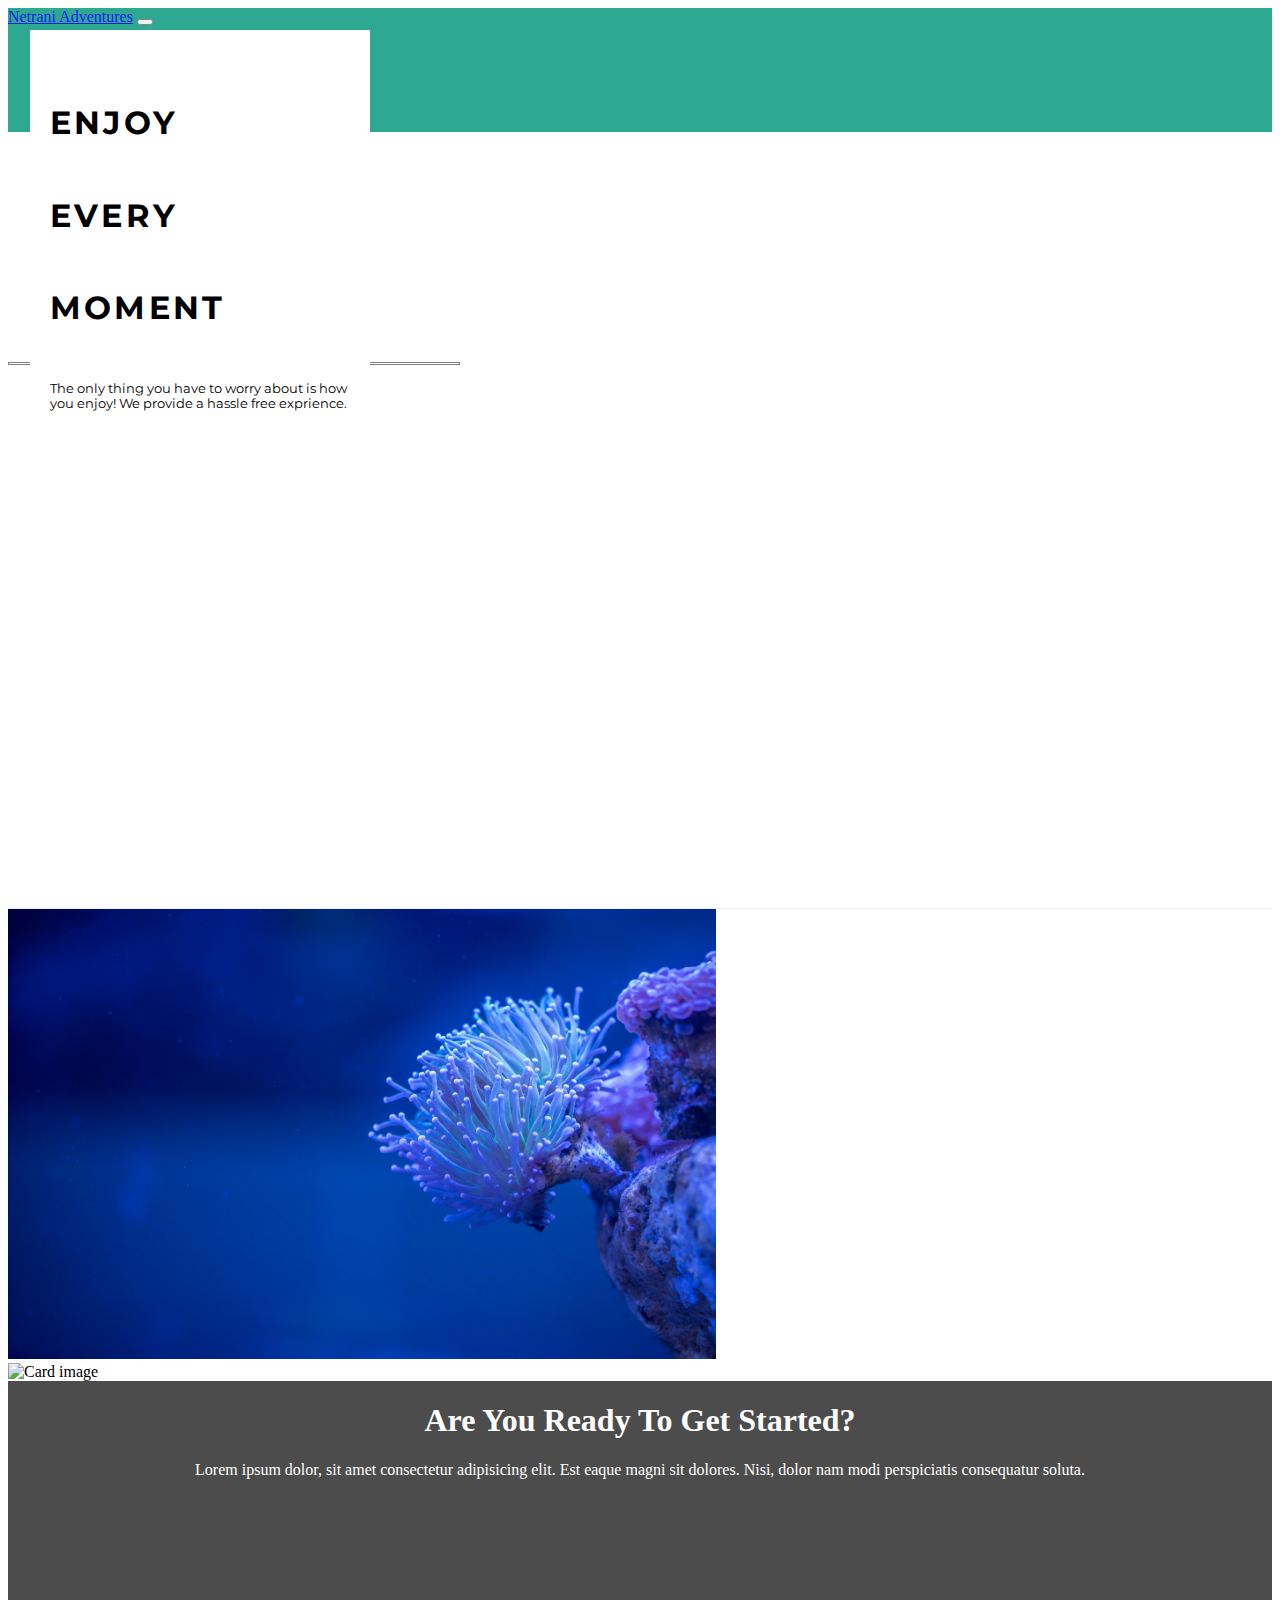
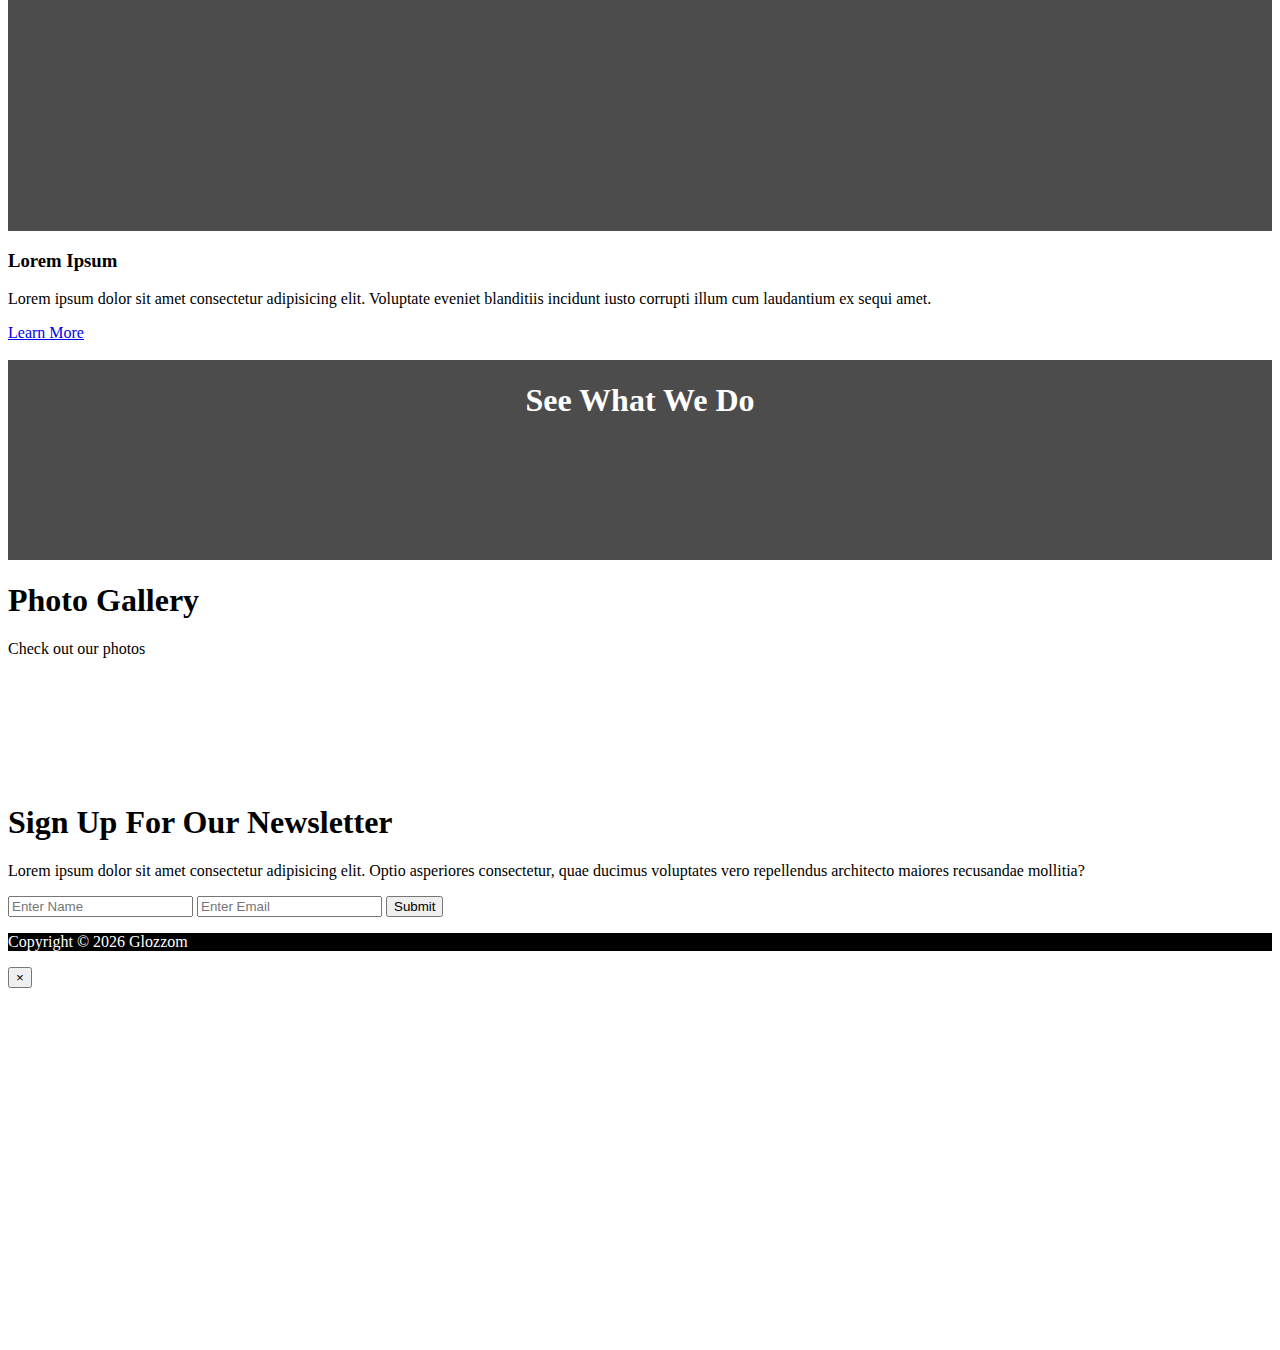
==== index.html @ 674e59cc "landing page image card added" ====
<!DOCTYPE html>
<html lang="en">

<head>
  <meta charset="UTF-8">
  <meta name="viewport" content="width=device-width, initial-scale=1.0">
  <meta http-equiv="X-UA-Compatible" content="ie=edge">
  <link href="https://fonts.googleapis.com/css?family=Montserrat|Raleway|Roboto:400,700" rel="stylesheet">
  <link rel="stylesheet" href="https://use.fontawesome.com/releases/v5.0.13/css/all.css" integrity="sha384-DNOHZ68U8hZfKXOrtjWvjxusGo9WQnrNx2sqG0tfsghAvtVlRW3tvkXWZh58N9jp"
    crossorigin="anonymous">
  <link rel="stylesheet" href="https://stackpath.bootstrapcdn.com/bootstrap/4.1.1/css/bootstrap.min.css" integrity="sha384-WskhaSGFgHYWDcbwN70/dfYBj47jz9qbsMId/iRN3ewGhXQFZCSftd1LZCfmhktB"
    crossorigin="anonymous">
  <link rel="stylesheet" href="https://cdnjs.cloudflare.com/ajax/libs/ekko-lightbox/5.3.0/ekko-lightbox.css" />
  <link rel="stylesheet" href="css/style.css">
  <title>Netrani Adventures</title>
</head>

<body>
  

  <!-- SHOWCASE SLIDER -->
  <!-- <section id="showcase">
    <div id="myCarousel" class="carousel slide" data-ride="carousel">
      <ol class="carousel-indicators">
        <li data-target="#myCarousel" data-slide-to="0" class="active"></li>
        <li data-target="#myCarousel" data-slide-to="1"></li>
        <li data-target="#myCarousel" data-slide-to="2"></li>
      </ol>
      <div class="carousel-inner">
        <div class="carousel-item carousel-image-1 active">
          <div class="container">
            <div class="carousel-caption d-none d-sm-block text-right mb-5">
              <h1 class="display-3">Heading One</h1>
              <p class="lead">Lorem ipsum dolor sit amet consectetur adipisicing elit. Iste, aperiam vel ullam deleniti reiciendis ratione
                quod aliquid inventore vero perspiciatis.</p>
              <a href="#" class="btn btn-danger btn-lg">Sign Up Now</a>
            </div>
          </div>
        </div>

        <div class="carousel-item carousel-image-2">
          <div class="container">
            <div class="carousel-caption d-none d-sm-block mb-5">
              <h1 class="display-3">Heading Two</h1>
              <p class="lead">Lorem ipsum dolor sit amet consectetur adipisicing elit. Iste, aperiam vel ullam deleniti reiciendis ratione
                quod aliquid inventore vero perspiciatis.</p>
              <a href="#" class="btn btn-primary btn-lg">Learn More</a>
            </div>
          </div>
        </div>

        <div class="carousel-item carousel-image-3">
          <div class="container">
            <div class="carousel-caption d-none d-sm-block text-right mb-5">
              <h1 class="display-3">Heading Three</h1>
              <p class="lead">Lorem ipsum dolor sit amet consectetur adipisicing elit. Iste, aperiam vel ullam deleniti reiciendis ratione
                quod aliquid inventore vero perspiciatis.</p>
              <a href="#" class="btn btn-success btn-lg">Learn More</a>
            </div>
          </div>
        </div>
      </div>

      <a href="#myCarousel" data-slide="prev" class="carousel-control-prev">
        <span class="carousel-control-prev-icon"></span>
      </a>

      <a href="#myCarousel" data-slide="next" class="carousel-control-next">
        <span class="carousel-control-next-icon"></span>
      </a>
    </div>
  </section> -->

   <!-- PAGE HEADER -->
   <header id="page-header" class="maxh">
      <nav class="navbar navbar-expand-sm navbar-dark bg-green opacitychange mt-auto">
          <div class="container">
            <a href="index.html" class="navbar-brand">Netrani Adventures</a>
            <button class="navbar-toggler" data-toggle="collapse" data-target="#navbarCollapse">
              <span class="navbar-toggler-icon"></span>
            </button>
            <div class="collapse navbar-collapse" id="navbarCollapse">
              <ul class="navbar-nav ml-auto">
                <li class="nav-item active">
                  <a href="index.html" class="nav-link">Home</a>
                </li>
                <li class="nav-item">
                  <a href="about.html" class="nav-link">About Us</a>
                </li>
                <li class="nav-item">
                  <a href="gallery.html" class="nav-link">Gallery</a>
                </li>
                <li class="nav-item">
                  <a href="services.html" class="nav-link">Services</a>
                </li>
                <li class="nav-item">
                  <a href="contact.html" class="nav-link">Contact</a>
                </li>
              </ul>
            </div>
          </div>
        </nav>
    <section class="p-5">
        <div class="row">
          <div class="col mt-5">
            <div class="container pt-5 mt-5 pl-0">
              <br><br>
              <!-- <span class="header-text-vertical">Explore the unseen!</span> -->
              <h1 class="header-text">NETRANI <br>ADVENTURES</h1>
              <hr class="header-hr" noshade>              
              <br><div class="header-text-2 mr-5">The heart of India's Diving</div>
              <a href="#gallerysection" class="btn btn-header btn-md ml-5 mt-3">Let's get started</a>
            </div>
          </div>
        </div>
      </div>
    </section>
  </header>

  <!--HOME ICON SECTION  -->
  <section id="home-icons" class="py-5">
    <div class="container">
      <div class="row">
        <div class="col-md-12 parent text-center">
            <div class="card">
                <img class="card-img" src="img/aqua1.jpg" alt="Card image">
                <div class="card-img-overlay">
                  <h5 class="card-title">EXPLORE</h5>
                  <h5 class="card-title">THE</h5>
                  <h5 class="card-title">PARADISE</h5>
                  <p class="card-text">Explore the beauty of the marine life. Make it a lifetime exprience.</p>
                </div>
              </div>
        </div>
        <div class="col-md-12 mt-5 parent text-center">
            <div class="card">
                <img class="card-img" src="img/aqua2.jpg" alt="Card image">
                <div class="card-img-overlay">
                  <h5 class="card-title">ENJOY</h5>
                  <h5 class="card-title">EVERY</h5>
                  <h5 class="card-title">MOMENT</h5>
                  <p class="card-text">The only thing you have to worry about is how you enjoy! We provide a hassle free exprience.</p>
                </div>
              </div>
        </div>
      </div>
      </div>
  </section>

  <!-- HOME HEADING SECTION -->
  <section id="home-heading" class="p-5 halfh">
    <div class="dark-overlay">
      <div class="row">
        <div class="col">
          <div class="container pt-5">
            <h1>Are You Ready To Get Started?</h1>
            <p class="d-none d-md-block">Lorem ipsum dolor, sit amet consectetur adipisicing elit. Est eaque magni sit dolores. Nisi, dolor nam modi perspiciatis
              consequatur soluta.</p>
          </div>
        </div>
      </div>
    </div>
  </section>

  <!-- INFO SECTION -->
  <section id="info" class="py-3">
    <div class="container">
      <div class="row">
        <div class="col-md-6 align-self-center">
          <h3>Lorem Ipsum</h3>
          <p>Lorem ipsum dolor sit amet consectetur adipisicing elit. Voluptate eveniet blanditiis incidunt iusto corrupti illum
            cum laudantium ex sequi amet.</p>
          <a href="about.html" class="btn btn-outline-danger btn-lg">Learn More</a>
        </div>
        <div class="col-md-6">
          <img src="img/laptop.png" alt="" class="img-fluid">
        </div>
      </div>
    </div>
  </section>

  <!-- VIDEO PLAY -->
  <section id="video-play">
    <div class="dark-overlay">
      <div class="row">
        <div class="col">
          <div class="container p-5">
            <a href="#" class="video" data-video="https://www.youtube.com/embed/HnwsG9a5riA" data-toggle="modal" data-target="#videoModal">
              <i class="fas fa-play fa-3x"></i>
            </a>
            <h1>See What We Do</h1>
          </div>
        </div>
      </div>
    </div>
  </section>

  <!-- PHOTO GALLERY -->
  <section id="gallery" class="py-5">
    <div class="container">
      <h1 class="text-center">Photo Gallery</h1>
      <p class="text-center">Check out our photos</p>
      <div class="row mb-4">
        <div class="col-md-4">
          <a href="https://source.unsplash.com/random/560x560" data-toggle="lightbox" data-gallery="img-gallery" data-height="560"
            data-width="560">
            <img src="https://source.unsplash.com/random/560x560" alt="" class="img-fluid">
          </a>
        </div>

        <div class="col-md-4">
          <a href="https://source.unsplash.com/random/561x561" data-toggle="lightbox" data-gallery="img-gallery" data-height="561"
            data-width="561">
            <img src="https://source.unsplash.com/random/561x561" alt="" class="img-fluid">
          </a>
        </div>

        <div class="col-md-4">
          <a href="https://source.unsplash.com/random/562x562" data-toggle="lightbox" data-gallery="img-gallery" data-height="562"
            data-width="562">
            <img src="https://source.unsplash.com/random/562x562" alt="" class="img-fluid">
          </a>
        </div>
      </div>

      <div class="row mb-4">
        <div class="col-md-4">
          <a href="https://source.unsplash.com/random/563x563" data-toggle="lightbox" data-gallery="img-gallery" data-height="563"
            data-width="563">
            <img src="https://source.unsplash.com/random/563x563" alt="" class="img-fluid">
          </a>
        </div>

        <div class="col-md-4">
          <a href="https://source.unsplash.com/random/564x564" data-toggle="lightbox" data-gallery="img-gallery" data-height="564"
            data-width="564">
            <img src="https://source.unsplash.com/random/564x564" alt="" class="img-fluid">
          </a>
        </div>

        <div class="col-md-4">
          <a href="https://source.unsplash.com/random/565x565" data-toggle="lightbox" data-gallery="img-gallery" data-height="565"
            data-width="565">
            <img src="https://source.unsplash.com/random/565x565" alt="" class="img-fluid">
          </a>
        </div>
      </div>
    </div>
  </section>

  <!-- NEWSLETTER -->
  <section id="newsletter" class="text-center p-5 bg-dark text-white">
    <div class="container">
      <div class="row">
        <div class="col">
          <h1>Sign Up For Our Newsletter</h1>
          <p>Lorem ipsum dolor sit amet consectetur adipisicing elit. Optio asperiores consectetur, quae ducimus voluptates
            vero repellendus architecto maiores recusandae mollitia?</p>
          <form class="form-inline justify-content-center">
            <input type="text" class="form-control mb-2 mr-2" placeholder="Enter Name">
            <input type="text" class="form-control mb-2 mr-2" placeholder="Enter Email">
            <button class="btn btn-primary mb-2">Submit</button>
          </form>
        </div>
      </div>
    </div>
  </section>

  <!-- FOOTER -->
  <footer id="main-footer" class="text-center p-4">
    <div class="container">
      <div class="row">
        <div class="col">
          <p>Copyright &copy;
            <span id="year"></span> Glozzom</p>
        </div>
      </div>
    </div>
  </footer>


  <!-- VIDEO MODAL -->
  <div class="modal fade" id="videoModal">
    <div class="modal-dialog">
      <div class="modal-content">
        <div class="modal-body">
          <button class="close" data-dismiss="modal">
            <span>&times;</span>
          </button>
          <iframe src="" frameborder="0" height="350" width="100%" allowfullscreen></iframe>
        </div>
      </div>
    </div>
  </div>



  <script src="http://code.jquery.com/jquery-3.3.1.min.js" integrity="sha256-FgpCb/KJQlLNfOu91ta32o/NMZxltwRo8QtmkMRdAu8="
    crossorigin="anonymous"></script>
  <script src="https://cdnjs.cloudflare.com/ajax/libs/popper.js/1.14.3/umd/popper.min.js" integrity="sha384-ZMP7rVo3mIykV+2+9J3UJ46jBk0WLaUAdn689aCwoqbBJiSnjAK/l8WvCWPIPm49"
    crossorigin="anonymous"></script>
  <script src="https://stackpath.bootstrapcdn.com/bootstrap/4.1.1/js/bootstrap.min.js" integrity="sha384-smHYKdLADwkXOn1EmN1qk/HfnUcbVRZyYmZ4qpPea6sjB/pTJ0euyQp0Mk8ck+5T"
    crossorigin="anonymous"></script>
  <script src="https://cdnjs.cloudflare.com/ajax/libs/ekko-lightbox/5.3.0/ekko-lightbox.min.js"></script>

  <script>
    // Get the current year for the copyright
    $('#year').text(new Date().getFullYear());

    // Configure Slider
    $('.carousel').carousel({
      interval: 6000,
      pause: 'hover'
    });

    // Lightbox Init
    $(document).on('click', '[data-toggle="lightbox"]', function (event) {
      event.preventDefault();
      $(this).ekkoLightbox();
    });

    // Video Play
    $(function () {
      // Auto play modal video
      $(".video").click(function () {
        var theModal = $(this).data("target"),
          videoSRC = $(this).attr("data-video"),
          videoSRCauto = videoSRC + "?modestbranding=1&rel=0&controls=0&showinfo=0&html5=1&autoplay=1";
        $(theModal + ' iframe').attr('src', videoSRCauto);
        $(theModal + ' button.close').click(function () {
          $(theModal + ' iframe').attr('src', videoSRC);
        });
      });
    });

  </script>
</body>

</html>
---- css/style.css ----
.body {
  background: white;
  bottom: 0;
  padding: 15px;
  position: absolute;
  width: 100%;
}


.maxh {
  height:100vh;
  min-height:100vh;
}

.halfh {
  height:50vh;
  min-height:50vh;
}

.navbar .nav-link {
  font-size: 14px;
  text-transform: uppercase;
  padding-left: 1rem !important;
  padding-right: 1rem !important;
}

.navbar .nav-item.active {
  border-left: #444 3px solid;
}

.bg-green {
  background: #16a085;
}

.navbar .nav-item.active {
  border-left: 3px solid #ffff;
}

.opacitychange {
  opacity:0.9;
  transition:all 0.5s ease-in-out;
}

.opacitychange:hover {
  opacity:1;
}

.carousel-item {
  height: 450px;
}

.carousel-image-1 {
  background: url('../img/image1.jpg');
  background-size: cover;
}

.carousel-image-2 {
  background: url('../img/image2.jpg');
  background-size: cover;
}

.carousel-image-3 {
  background: url('../img/image3.jpg');
  background-size: cover;
}

#home-heading {
  position: relative;
  min-height: 200px;
  background: url('../img/lights.jpg');
  background-attachment: fixed;
  background-repeat: no-repeat;
  text-align: center;
  color: #fff;
}

#home-icons {
    background: #ffff;
}

.dark-overlay {
  position: absolute;
  top: 0;
  left: 0;
  width: 100%;
  height: 100%;
  background: rgba(0, 0, 0, 0.7);
}

#video-play {
  position: relative;
  min-height: 200px;
  background: url('../img/media.jpg');
  background-attachment: fixed;
  background-repeat: no-repeat;
  background-position: 0 -300px;
  text-align: center;
  color: #fff;
}

#video-play a {
  color: #fff;
}

#page-header {
  height: 200px;
  background: url('../img/image1.jpg');
  /* background-position: 0 -360px; */
  /* background-attachment: fixed; */
  /* background-position: center; */
  background-size: cover;
  background-repeat: no-repeat;
  color: #fff;
  border-bottom: 1px #eee solid;
  padding-top: 00px;
}

.about-img {
  margin-top: -50px;
}

#faq .card {
  border: #444;
}

#faq a {
  color: #fff;
  text-decoration: none;
}

#faq .card-body,
#faq .card-header {
  background: #333;
}

#main-footer {
  background: #000;
  color: #fff;
}

.header-text {
  font-family: 'Roboto', sans-serif;
  font-size:3rem;
  letter-spacing: 1.0rem;
  font-weight:bold;
}

.header-text-2{
  font-family: 'Roboto', sans-serif;
  font-size:2.0rem;  
  letter-spacing: 0.2rem;
  font-weight:bold;
}

.header-text-vertical {
  margin-top: -150px;
  font-family: 'Roboto', sans-serif;
  letter-spacing: 0.5rem;
  font-size:2.2rem;
  float: left;
  transform: rotate(90deg);
	transform-origin: left top 0;
}

.header-hr {
  float: left;
  min-width: 450px;
  height: 1px;
  margin-top: 0;
  margin-bottom: 0;
  background: #ffff;
}

.btn-group-md>.btn, .btn-md {
  padding: .5rem 1rem;
  font-size: 1.25rem;
  line-height: 1.5;
  border-radius: 0px;
}

.btn-header {
  color: #ffff;
  border-color: #ffff;
  background: none;
  border-radius: none;
  border-width: 1.2px;
  font-family: 'Roboto', sans-serif;
  font-size:1.3rem;  
  letter-spacing: 0.1rem;
  transition:all 0.2s ease-in-out;
}

.btn-header:hover {
  color: #2c3e50;
  border-color: #ffff;
  background: #ffff;
  border-radius: none;
  font-family: 'Roboto', sans-serif;
  font-size:1.3rem;  
  letter-spacing: 0.1rem;
  transition:all 1s;
}

.parent:hover .card,.parent:focus .child{
  transform:scale(1.03);
  box-shadow: 0 8px 4px -4px #777;
}

.card {
  width: 100%;
  height: 100%;
  transition:all 0.3s ease-in-out;
}

.card-img {
  border-radius: 0;
    height: 50vh;
    background-size: cover;
    background-repeat: no-repeat;
}


.card-img-overlay
{
    background: white;
    position: absolute;
    top: 30px;
    right: 0;
    bottom: 20px;
    left: 30px;
    padding: 1.25rem;
    height:80%;
    width:300px;
    border-radius: 0;
}

.card-title {
  font-family: 'Montserrat';
  font-weight: bold;
  letter-spacing: 0.1em;
  font-size: 2.0em;
}

.card-text {
  font-family: 'Montserrat';
  font-size: 0.8em;
}
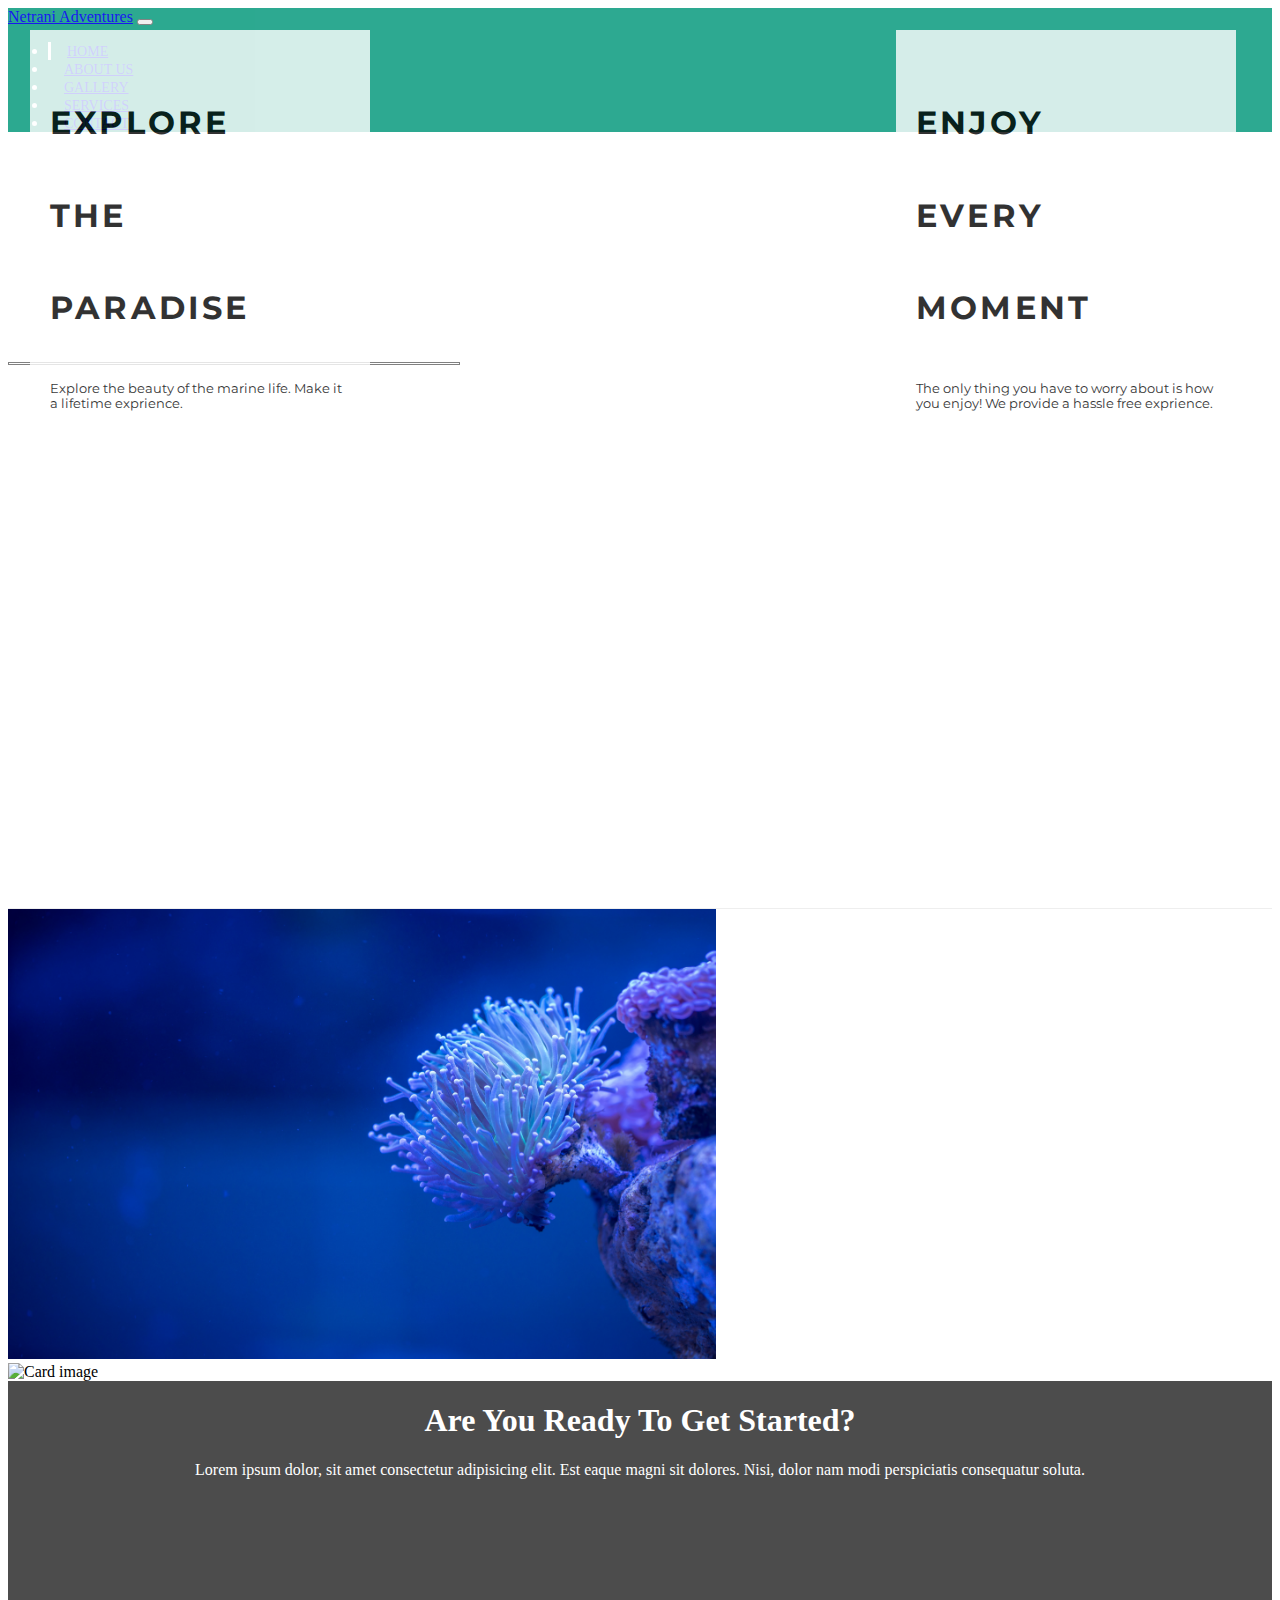
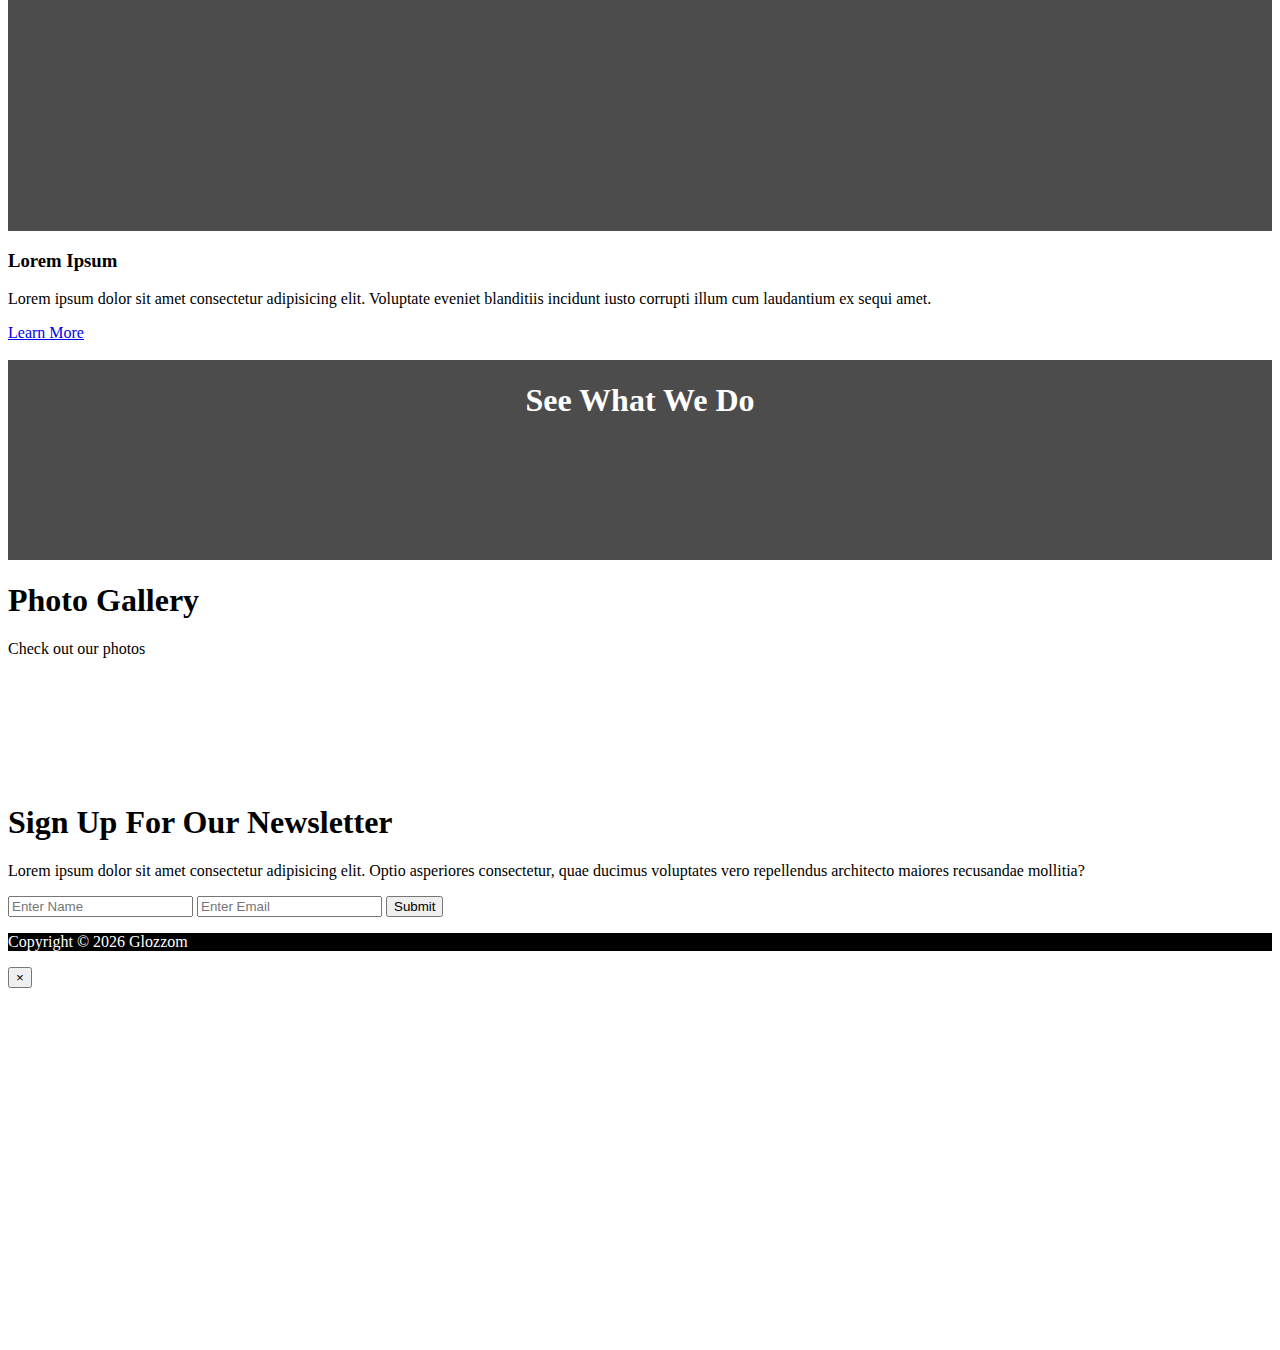
==== commit 4d52af69: "landing page image card updated" ====
--- a/index.html
+++ b/index.html
@@ -135,7 +135,7 @@
         <div class="col-md-12 mt-5 parent text-center">
             <div class="card">
                 <img class="card-img" src="img/aqua2.jpg" alt="Card image">
-                <div class="card-img-overlay">
+                <div class="card-img-overlay2">
                   <h5 class="card-title">ENJOY</h5>
                   <h5 class="card-title">EVERY</h5>
                   <h5 class="card-title">MOMENT</h5>
--- a/css/style.css
+++ b/css/style.css
@@ -201,9 +201,39 @@
   transition:all 1s;
 }
 
-.parent:hover .card,.parent:focus .child{
+.parent:hover .card{
   transform:scale(1.03);
   box-shadow: 0 8px 4px -4px #777;
+}
+
+.parent:hover .card-img-overlay
+{
+  background: white;
+  position: absolute;
+  top: 30px;
+  right: 0;
+  bottom: 20px;
+  left: 30px;
+  padding: 1.25rem;
+  height:80%;
+  width:300px;
+  opacity: 1;
+  border-radius: 0;
+}
+
+.parent:hover .card-img-overlay2
+{
+  background: white;
+  position: absolute;
+  top: 30px;
+    right: 0;
+    bottom: 20px;
+    left: 70%;
+  padding: 1.25rem;
+  height:80%;
+  width:300px;
+  opacity: 1;
+  border-radius: 0;
 }
 
 .card {
@@ -231,7 +261,25 @@
     padding: 1.25rem;
     height:80%;
     width:300px;
+    opacity: 0.8;
     border-radius: 0;
+    transition: all 0.3s ease-in-out;
+}
+
+.card-img-overlay2
+{
+    background: white;
+    position: absolute;
+    top: 30px;
+    right: 0;
+    bottom: 20px;
+    left: 70%;
+    padding: 1.25rem;
+    height:80%;
+    width:300px;
+    opacity: 0.8;
+    border-radius: 0;
+    transition: all 0.3s ease-in-out;
 }
 
 .card-title {
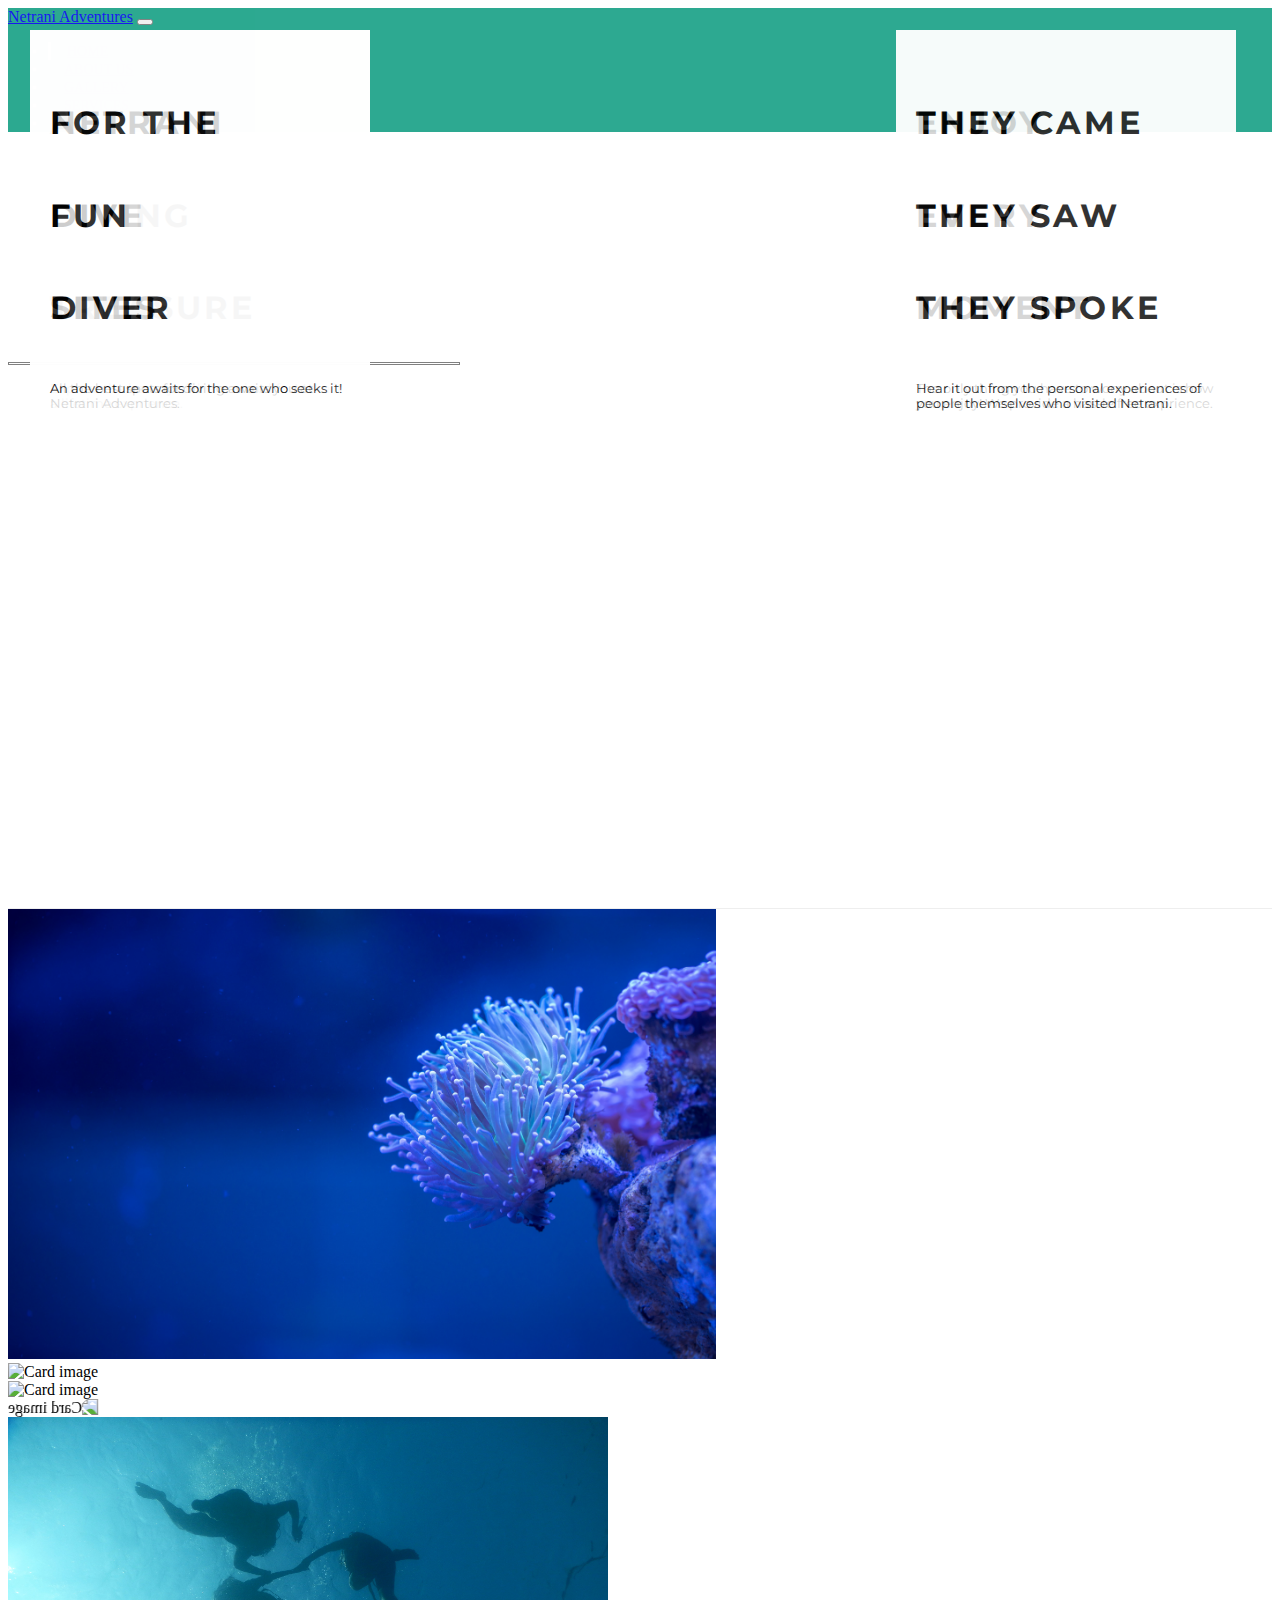
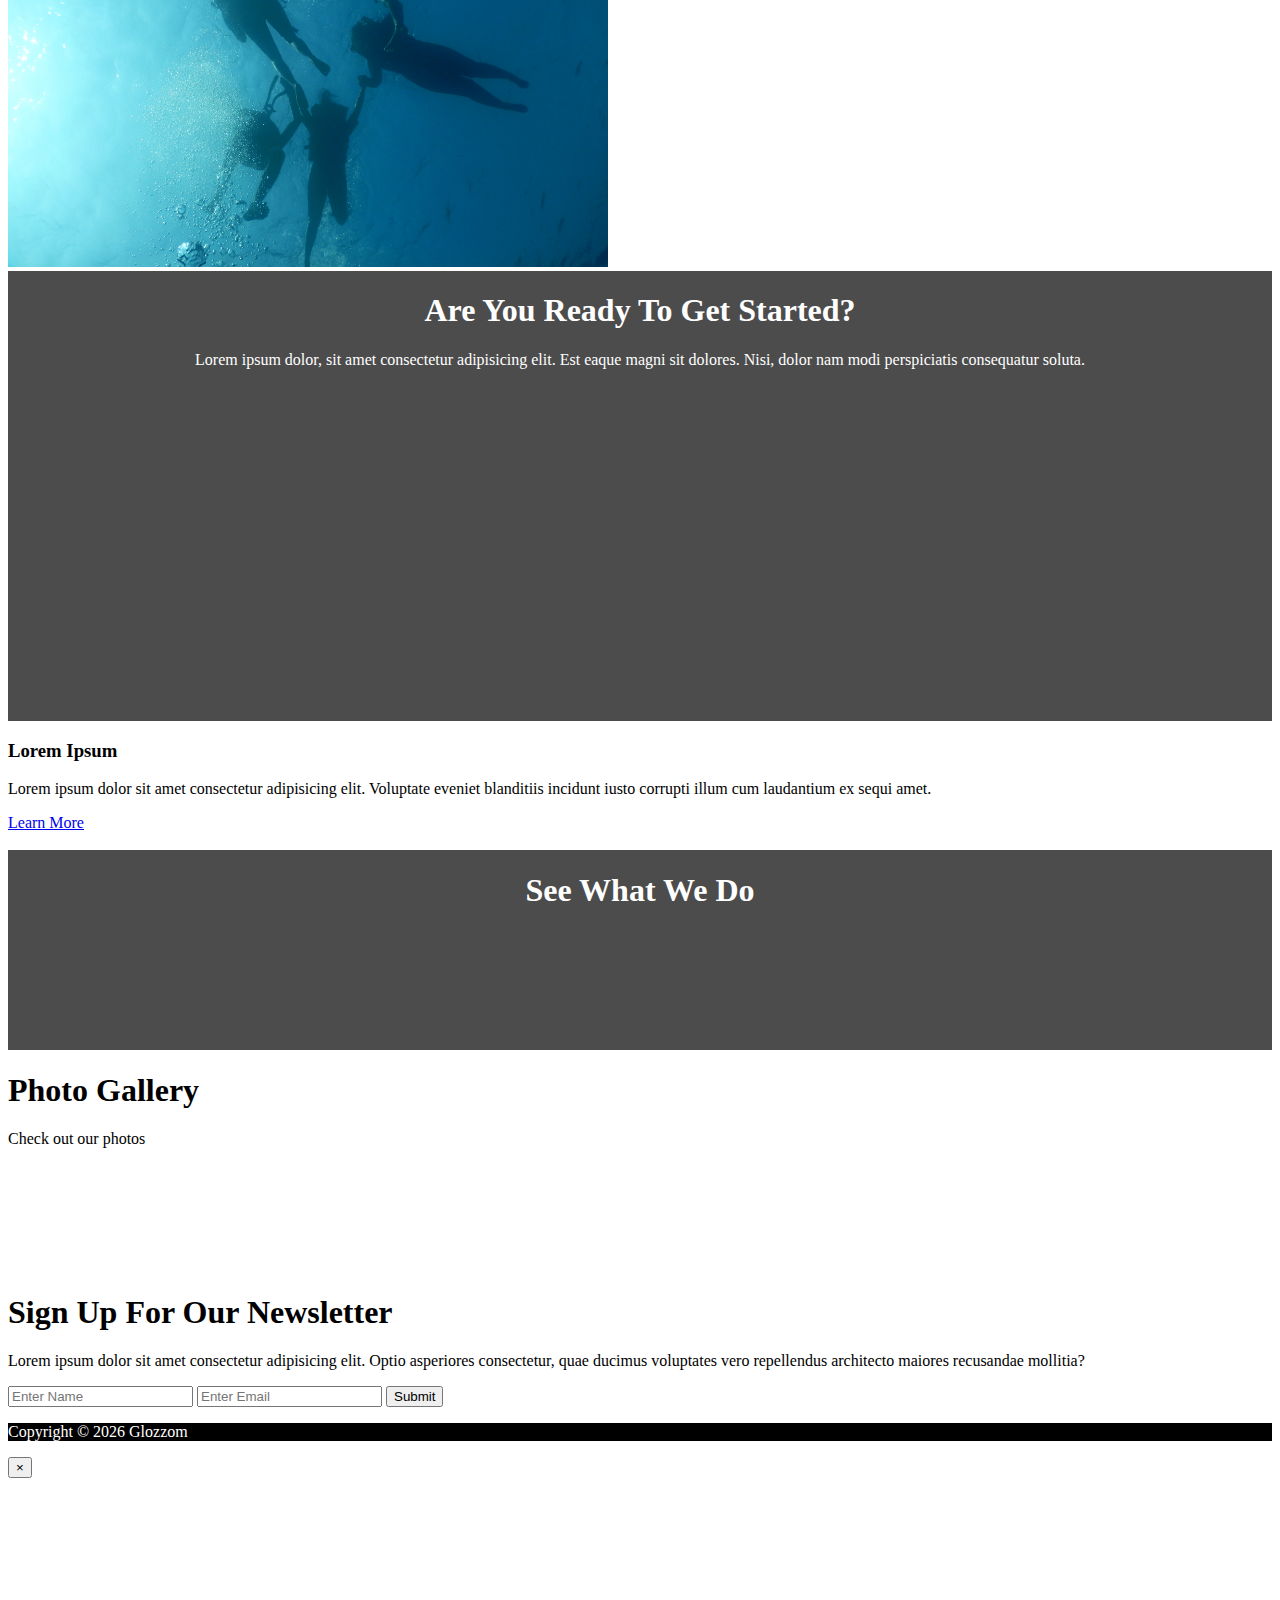
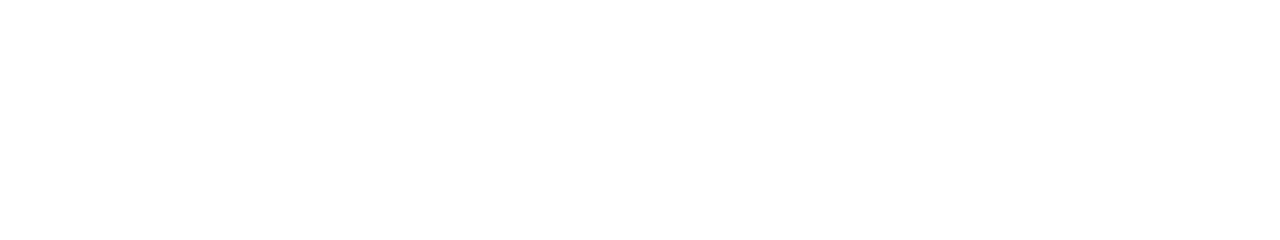
==== commit 57e9b5a6: "replaced photos and added additional cards" ====
--- a/index.html
+++ b/index.html
@@ -121,25 +121,58 @@
   <section id="home-icons" class="py-5">
     <div class="container">
       <div class="row">
-        <div class="col-md-12 parent text-center">
+          <div class="col-md-12 parent text-center">
+              <div class="card">
+                  <img class="card-img" src="img/aqua1.jpg" alt="Card image">
+                  <div class="card-img-overlay">
+                    <h5 class="card-title">A</h5>
+                    <h5 class="card-title">DIVING</h5>
+                    <h5 class="card-title">TREASURE</h5>
+                    <p class="card-text">Explore the beauty of the marine life. Make it a lifetime exprience.</p>
+                  </div>
+                </div>
+          </div>
+          <div class="col-md-12 mt-5 parent text-center">
+              <div class="card">
+                  <img class="card-img" src="img/aqua2.jpg" alt="Card image">
+                  <div class="card-img-overlay2">
+                    <h5 class="card-title">ENJOY</h5>
+                    <h5 class="card-title">EVERY</h5>
+                    <h5 class="card-title">MOMENT</h5>
+                    <p class="card-text">The only thing you have to worry about is how you enjoy! We provide a hassle free exprience.</p>
+                  </div>
+                </div>
+          </div>
+          <div class="col-md-12 mt-5 parent text-center">
+              <div class="card">
+                  <img class="card-img" src="img/aqua3.jpg" alt="Card image">
+                  <div class="card-img-overlay">
+                    <h5 class="card-title">NETRANI</h5>
+                    <h5 class="card-title">DIVE</h5>
+                    <h5 class="card-title">SITES</h5>
+                    <p class="card-text">All the best spots for diving awaits you at Netrani Adventures.</p>
+                  </div>
+                </div>
+          </div>
+          <div class="col-md-12 mt-5 parent text-center">
+              <div class="card">
+                  <img class="card-img" src="img/aqua4.jpg" alt="Card image" style="transform:rotatey(180deg)">
+                  <div class="card-img-overlay2">
+                    <h5 class="card-title">THEY CAME</h5>
+                    <h5 class="card-title">THEY SAW</h5>
+                    <h5 class="card-title">THEY SPOKE</h5>
+                    <p class="card-text">Hear it out from the personal experiences of people themselves who visited Netrani.</p>
+                  </div>
+                </div>
+          </div>
+          <div class="col-md-12 mt-5 parent text-center">
             <div class="card">
-                <img class="card-img" src="img/aqua1.jpg" alt="Card image">
+                <img class="card-img" src="img/aqua5.jpg" alt="Card image">
                 <div class="card-img-overlay">
-                  <h5 class="card-title">EXPLORE</h5>
-                  <h5 class="card-title">THE</h5>
-                  <h5 class="card-title">PARADISE</h5>
-                  <p class="card-text">Explore the beauty of the marine life. Make it a lifetime exprience.</p>
-                </div>
-              </div>
-        </div>
-        <div class="col-md-12 mt-5 parent text-center">
-            <div class="card">
-                <img class="card-img" src="img/aqua2.jpg" alt="Card image">
-                <div class="card-img-overlay2">
-                  <h5 class="card-title">ENJOY</h5>
-                  <h5 class="card-title">EVERY</h5>
-                  <h5 class="card-title">MOMENT</h5>
-                  <p class="card-text">The only thing you have to worry about is how you enjoy! We provide a hassle free exprience.</p>
+                  <h5 class="card-title">FOR THE</h5>
+                  <h5 class="card-title">FUN</h5>
+                  <h5 class="card-title">DIVER</h5>
+                  <p class="card-text">An adventure awaits for the one who seeks it!</p>
                 </div>
               </div>
         </div>
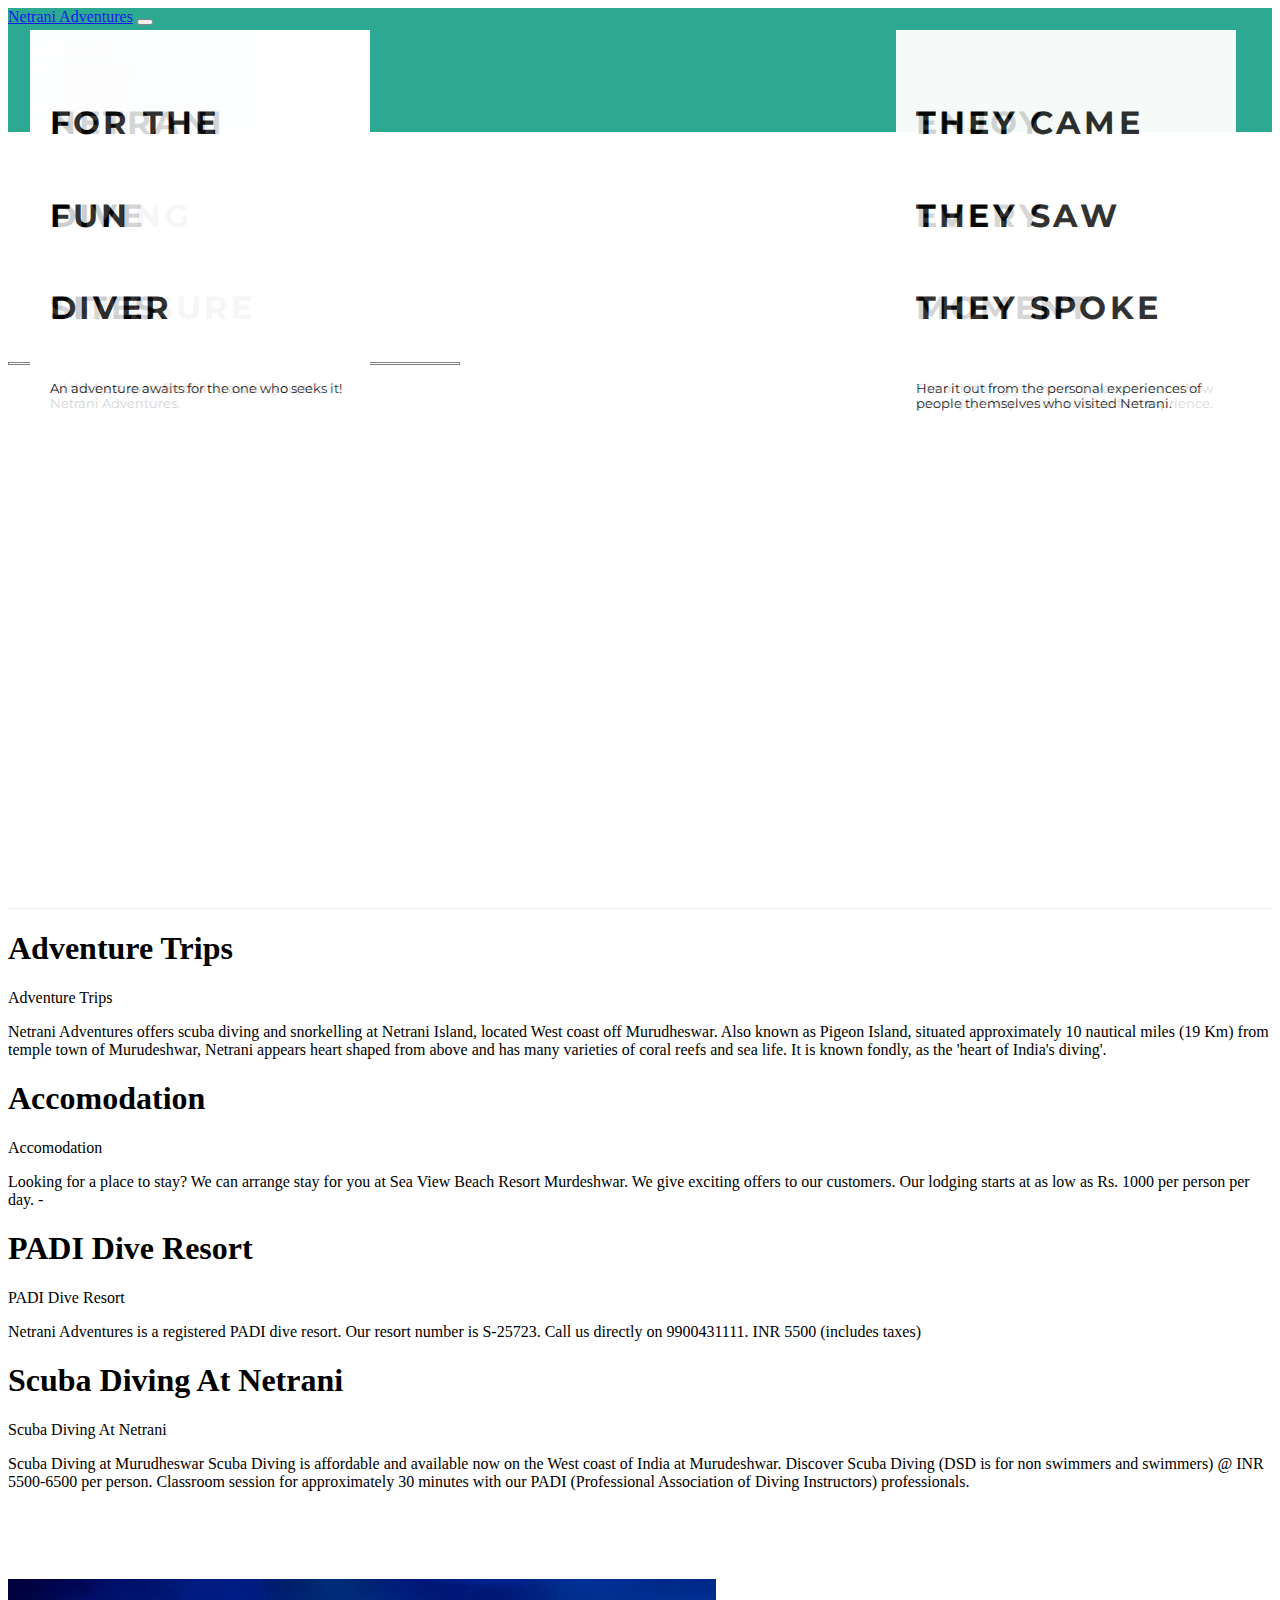
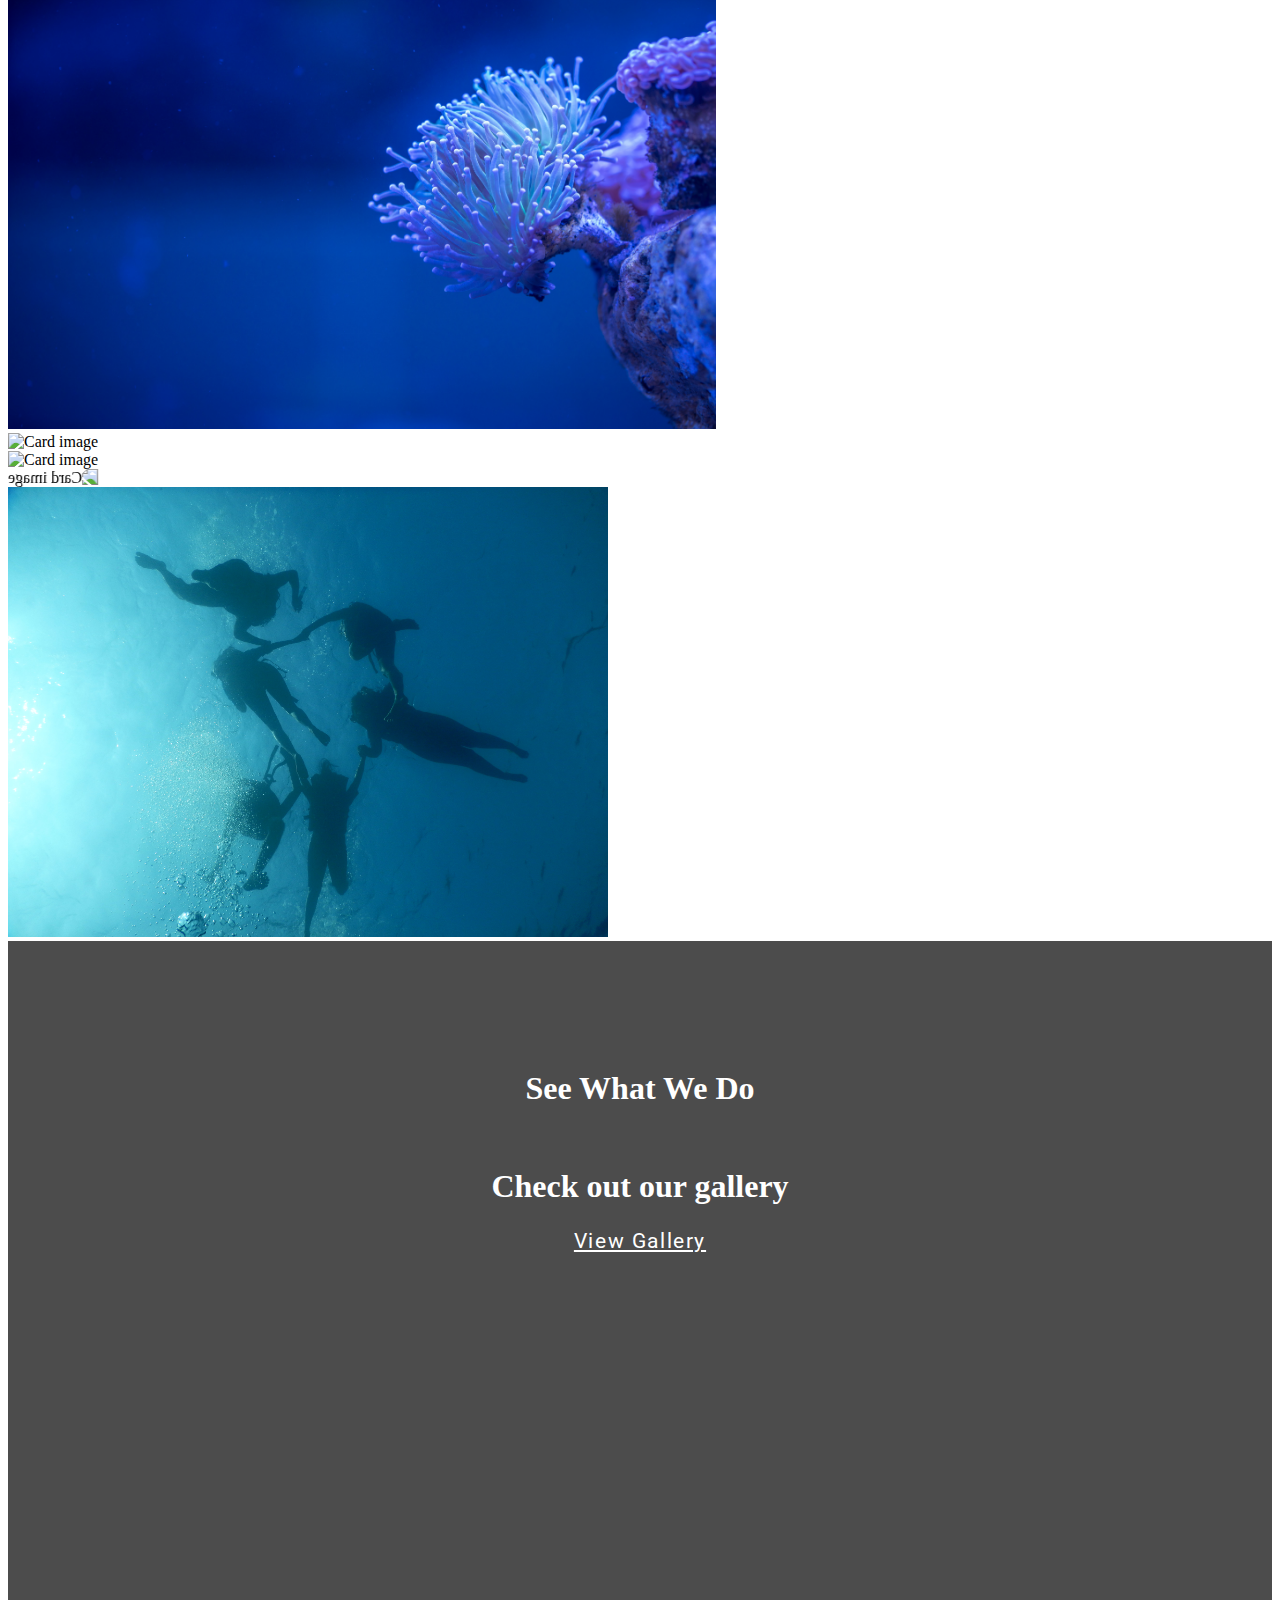
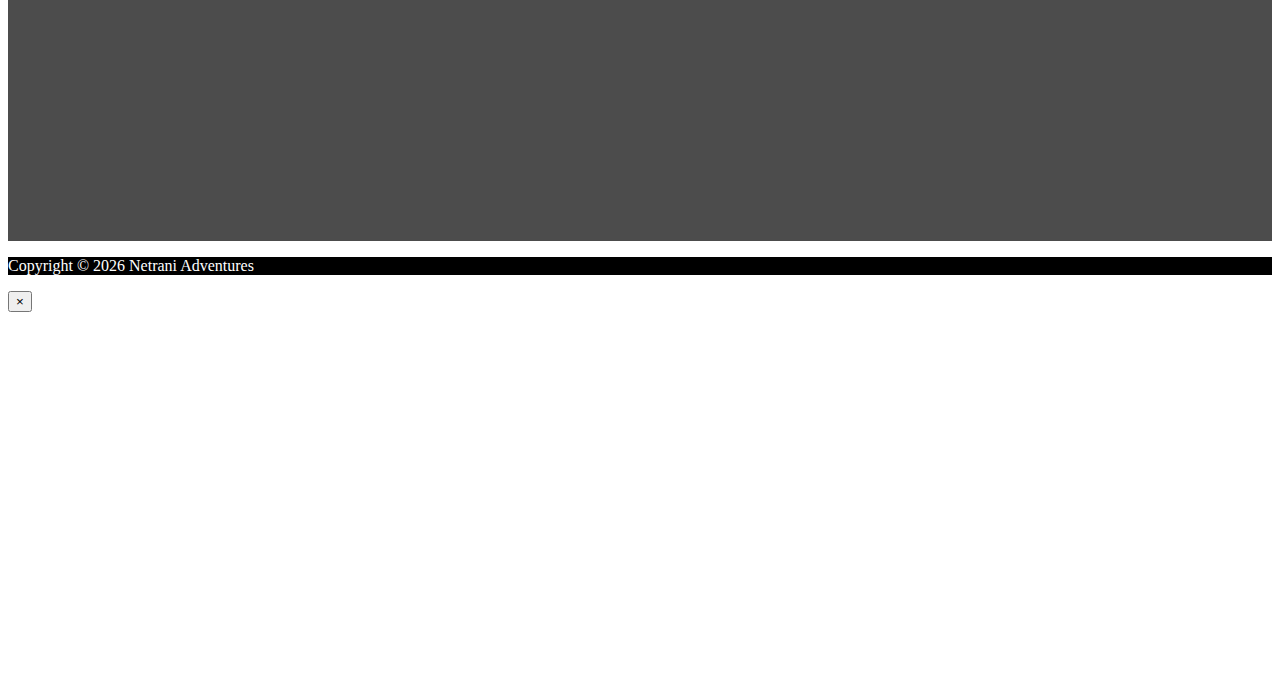
==== commit 9072f25e: "fixed image card extension" ====
--- a/index.html
+++ b/index.html
@@ -85,16 +85,16 @@
                   <a href="index.html" class="nav-link">Home</a>
                 </li>
                 <li class="nav-item">
-                  <a href="about.html" class="nav-link">About Us</a>
+                  <a href="#" class="nav-link">About Us</a>
                 </li>
                 <li class="nav-item">
-                  <a href="gallery.html" class="nav-link">Gallery</a>
+                  <a href="#" class="nav-link">Gallery</a>
                 </li>
                 <li class="nav-item">
-                  <a href="services.html" class="nav-link">Services</a>
+                  <a href="#" class="nav-link">Services</a>
                 </li>
                 <li class="nav-item">
-                  <a href="contact.html" class="nav-link">Contact</a>
+                  <a href="#" class="nav-link">Contact</a>
                 </li>
               </ul>
             </div>
@@ -121,6 +121,59 @@
   <section id="home-icons" class="py-5">
     <div class="container">
       <div class="row">
+        <!-- horizontal -->
+        <div class="col-lg-3">
+            <div class="flip">
+              <div class="front" style="background-image: url(img/card1.JPG)">
+                <h1 class="text-shadow">Adventure Trips</h1>
+              </div>
+              <div class="back">
+                <h7>Adventure Trips</h7>
+                <p>Netrani Adventures offers scuba diving and snorkelling at Netrani Island, located West coast off Murudheswar. Also known as Pigeon Island, situated approximately 10 nautical miles (19 Km) from temple town of Murudeshwar, Netrani appears heart shaped from above and has many varieties of coral reefs and sea life. It is known fondly, as the 'heart of India's diving'.</p>
+              </div>
+            </div>
+          </div>
+          <div class="col-lg-3">
+              <div class="flip">
+                <div class="front" style="background-image: url(https://images.pexels.com/photos/338504/pexels-photo-338504.jpeg?auto=compress&cs=tinysrgb&h=650&w=940)">
+                  <h1 class="text-shadow" style="font-size:2.0rem">Accomodation</h1>
+                </div>
+                <div class="back">
+                  <h7>Accomodation</h7>
+                  <p>Looking for a place to stay? We can arrange stay for you at Sea View Beach Resort Murdeshwar. We give exciting offers to our customers. Our lodging starts at as low as Rs. 1000 per person per day. -</p>
+                </div>
+              </div>
+            </div>
+            <div class="col-lg-3">
+                <div class="flip">
+                  <div class="front" style="background-image: url(https://images.pexels.com/photos/258154/pexels-photo-258154.jpeg?auto=compress&cs=tinysrgb&h=650&w=940)">
+                    <h1 class="text-shadow">PADI Dive Resort</h1>
+                  </div>
+                  <div class="back">
+                    <h7>PADI Dive Resort</h7>
+                    <p>Netrani Adventures is a registered PADI dive resort. Our resort number is S-25723. Call us directly on 9900431111. INR 5500 (includes taxes)</p>
+                  </div>
+                </div>
+              </div>
+              <div class="col-lg-3">
+                  <div class="flip">
+                    <div class="front" style="background-image: url(img/card4.JPG)">
+                      <h1 class="text-shadow">Scuba Diving At Netrani</h1>
+                    </div>
+                    <div class="back">
+                      <h7>Scuba Diving At Netrani</h7>
+                      <p>Scuba Diving at Murudheswar
+                          Scuba Diving is affordable and available now on the West coast of India at Murudeshwar. Discover Scuba Diving (DSD is for non swimmers and swimmers) @ INR 5500-6500 per person. Classroom session for approximately 30 minutes with our PADI (Professional Association of Diving Instructors) professionals.</p>
+                    </div>
+                  </div>
+                </div>       
+            <br>
+          <br>
+          <br>
+          <br>
+      </div>
+
+      <div class="row">
           <div class="col-md-12 parent text-center">
               <div class="card">
                   <img class="card-img" src="img/aqua1.jpg" alt="Card image">
@@ -180,56 +233,47 @@
       </div>
   </section>
 
-  <!-- HOME HEADING SECTION -->
-  <section id="home-heading" class="p-5 halfh">
-    <div class="dark-overlay">
-      <div class="row">
-        <div class="col">
-          <div class="container pt-5">
-            <h1>Are You Ready To Get Started?</h1>
-            <p class="d-none d-md-block">Lorem ipsum dolor, sit amet consectetur adipisicing elit. Est eaque magni sit dolores. Nisi, dolor nam modi perspiciatis
-              consequatur soluta.</p>
-          </div>
-        </div>
-      </div>
-    </div>
-  </section>
-
-  <!-- INFO SECTION -->
-  <section id="info" class="py-3">
-    <div class="container">
-      <div class="row">
-        <div class="col-md-6 align-self-center">
-          <h3>Lorem Ipsum</h3>
-          <p>Lorem ipsum dolor sit amet consectetur adipisicing elit. Voluptate eveniet blanditiis incidunt iusto corrupti illum
-            cum laudantium ex sequi amet.</p>
-          <a href="about.html" class="btn btn-outline-danger btn-lg">Learn More</a>
-        </div>
-        <div class="col-md-6">
-          <img src="img/laptop.png" alt="" class="img-fluid">
-        </div>
-      </div>
-    </div>
-  </section>
-
-  <!-- VIDEO PLAY -->
-  <section id="video-play">
+  <section id="home-heading" class="p-5 maxh">
+   <div class="dark-overlay">
+     <div class="row">
+       <div class="col">
+         <div class="container pt-5 mt-5">
+             <br><br><br><br><br><br>
+             <a href="#" class="video" data-video="https://youtu.be/Sshle7LzNCU" data-toggle="modal" data-target="#videoModal">
+               <i class="fas fa-play fa-3x"></i>
+             </a>
+             <h1>See What We Do</h1>
+             <br>
+             <h1>Check out our gallery</h1>
+             <a href="#gallerysection" class="btn btn-header btn-md ml-5 mt-3">View Gallery</a>
+         </div>
+       </div>
+     </div>
+   </div>
+ </section>
+
+   <!-- VIDEO PLAY -->
+   <!-- <section id="video-play" class="maxh">
     <div class="dark-overlay">
       <div class="row">
         <div class="col">
           <div class="container p-5">
+              <br><br><br><br><br><br>
             <a href="#" class="video" data-video="https://www.youtube.com/embed/HnwsG9a5riA" data-toggle="modal" data-target="#videoModal">
               <i class="fas fa-play fa-3x"></i>
             </a>
             <h1>See What We Do</h1>
-          </div>
-        </div>
-      </div>
-    </div>
-  </section>
-
-  <!-- PHOTO GALLERY -->
-  <section id="gallery" class="py-5">
+            <br><br>
+            <h1>Check out our gallery</h1>
+            <a href="#gallerysection" class="btn btn-header btn-md ml-5 mt-3">View Gallery</a>
+          </div>
+        </div>
+      </div>
+    </div>
+  </section> -->
+
+   <!-- PHOTO GALLERY
+   <section id="gallery" class="py-5">
     <div class="container">
       <h1 class="text-center">Photo Gallery</h1>
       <p class="text-center">Check out our photos</p>
@@ -279,9 +323,11 @@
         </div>
       </div>
     </div>
-  </section>
-
-  <!-- NEWSLETTER -->
+  </section> -->
+
+ 
+
+  <!-- NEWSLETTER
   <section id="newsletter" class="text-center p-5 bg-dark text-white">
     <div class="container">
       <div class="row">
@@ -297,7 +343,7 @@
         </div>
       </div>
     </div>
-  </section>
+  </section> -->
 
   <!-- FOOTER -->
   <footer id="main-footer" class="text-center p-4">
@@ -305,7 +351,7 @@
       <div class="row">
         <div class="col">
           <p>Copyright &copy;
-            <span id="year"></span> Glozzom</p>
+            <span id="year"></span> Netrani Adventures</p>
         </div>
       </div>
     </div>
@@ -328,7 +374,7 @@
 
 
 
-  <script src="http://code.jquery.com/jquery-3.3.1.min.js" integrity="sha256-FgpCb/KJQlLNfOu91ta32o/NMZxltwRo8QtmkMRdAu8="
+  <script src="https://code.jquery.com/jquery-3.3.1.min.js" integrity="sha256-FgpCb/KJQlLNfOu91ta32o/NMZxltwRo8QtmkMRdAu8="
     crossorigin="anonymous"></script>
   <script src="https://cdnjs.cloudflare.com/ajax/libs/popper.js/1.14.3/umd/popper.min.js" integrity="sha384-ZMP7rVo3mIykV+2+9J3UJ46jBk0WLaUAdn689aCwoqbBJiSnjAK/l8WvCWPIPm49"
     crossorigin="anonymous"></script>
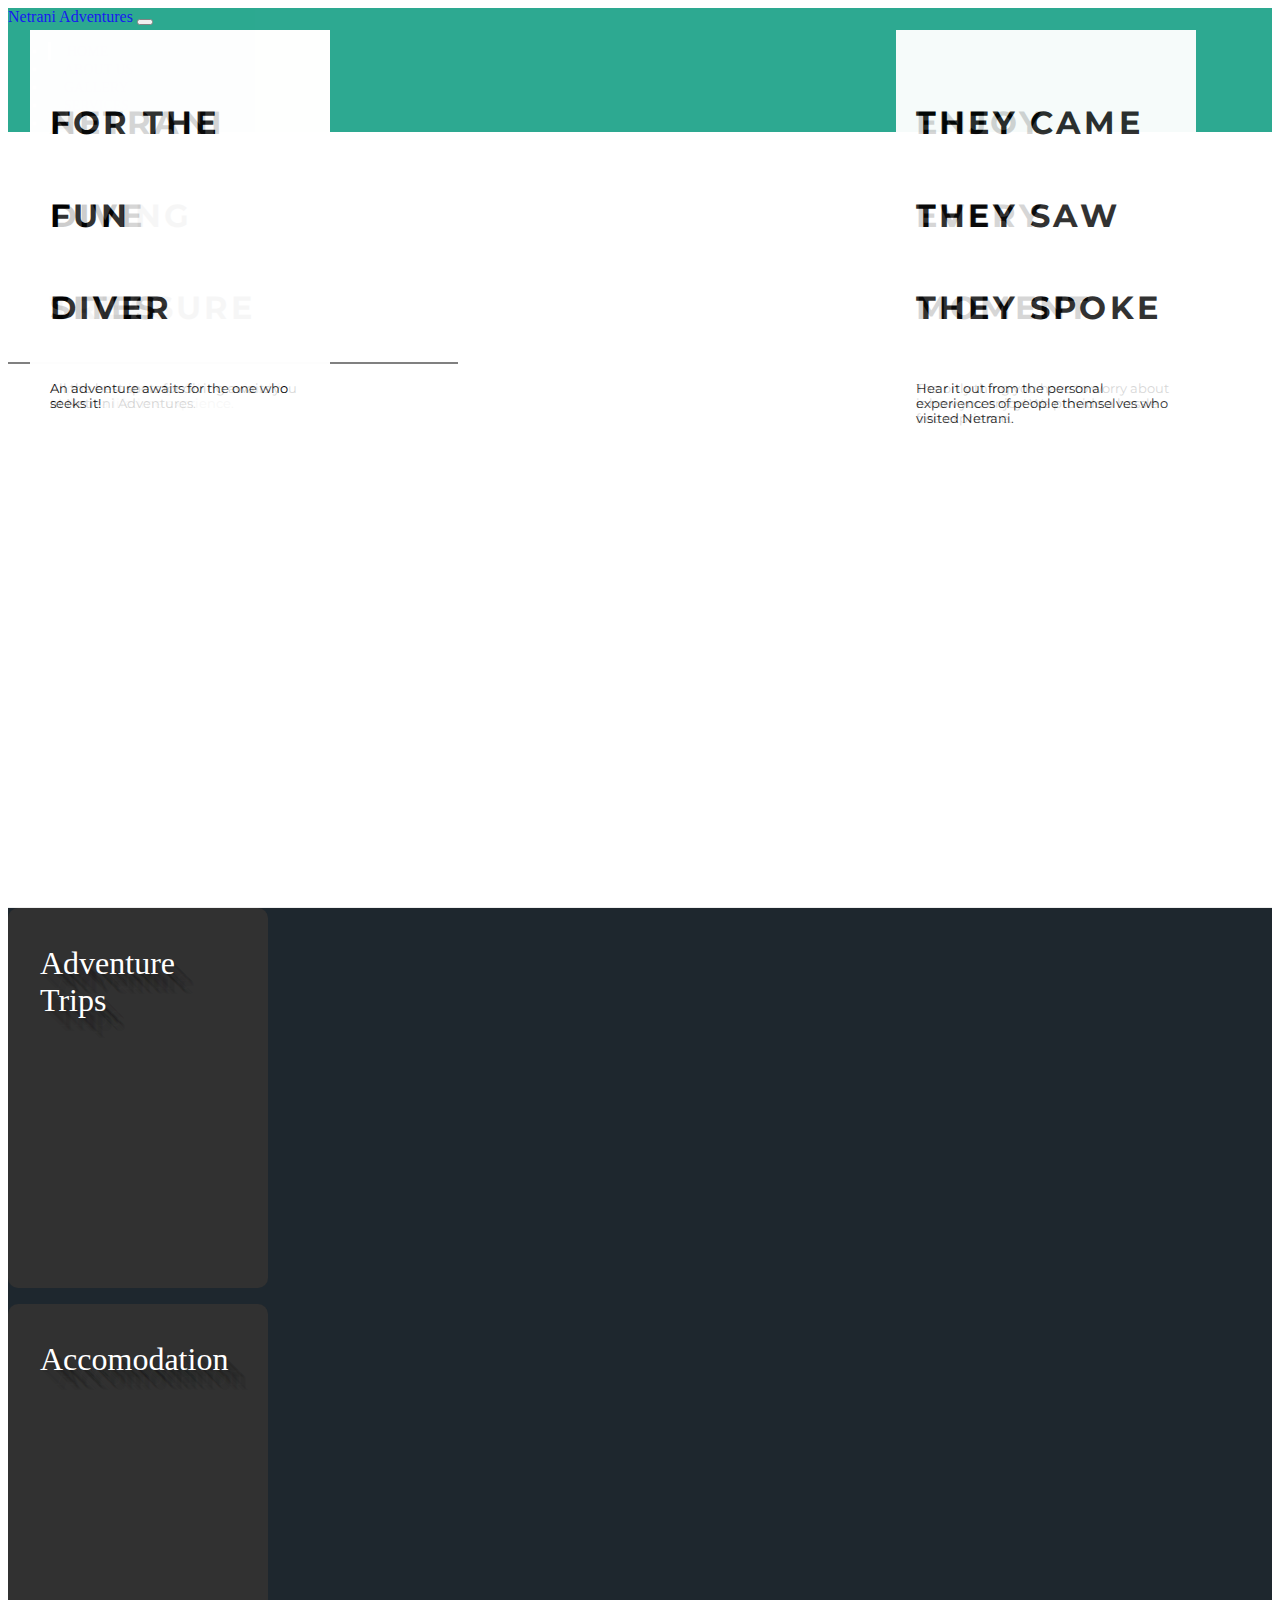
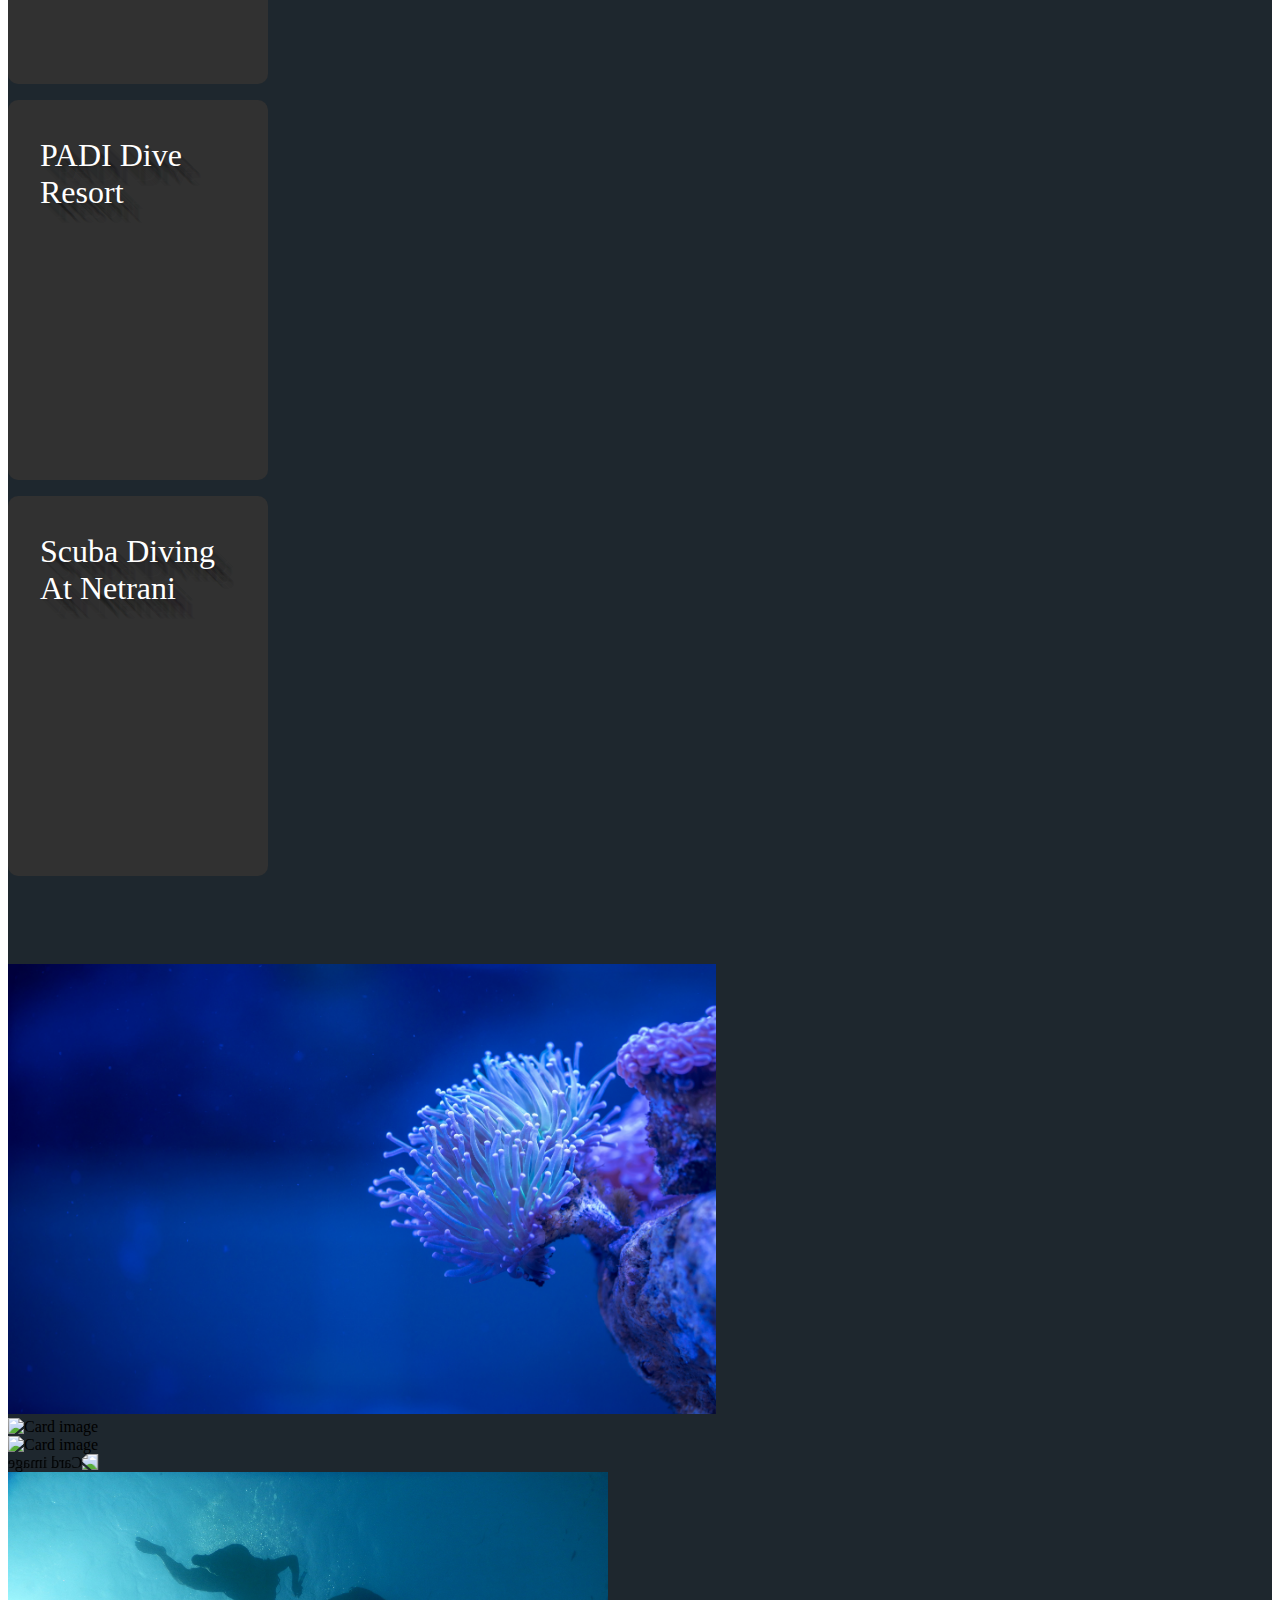
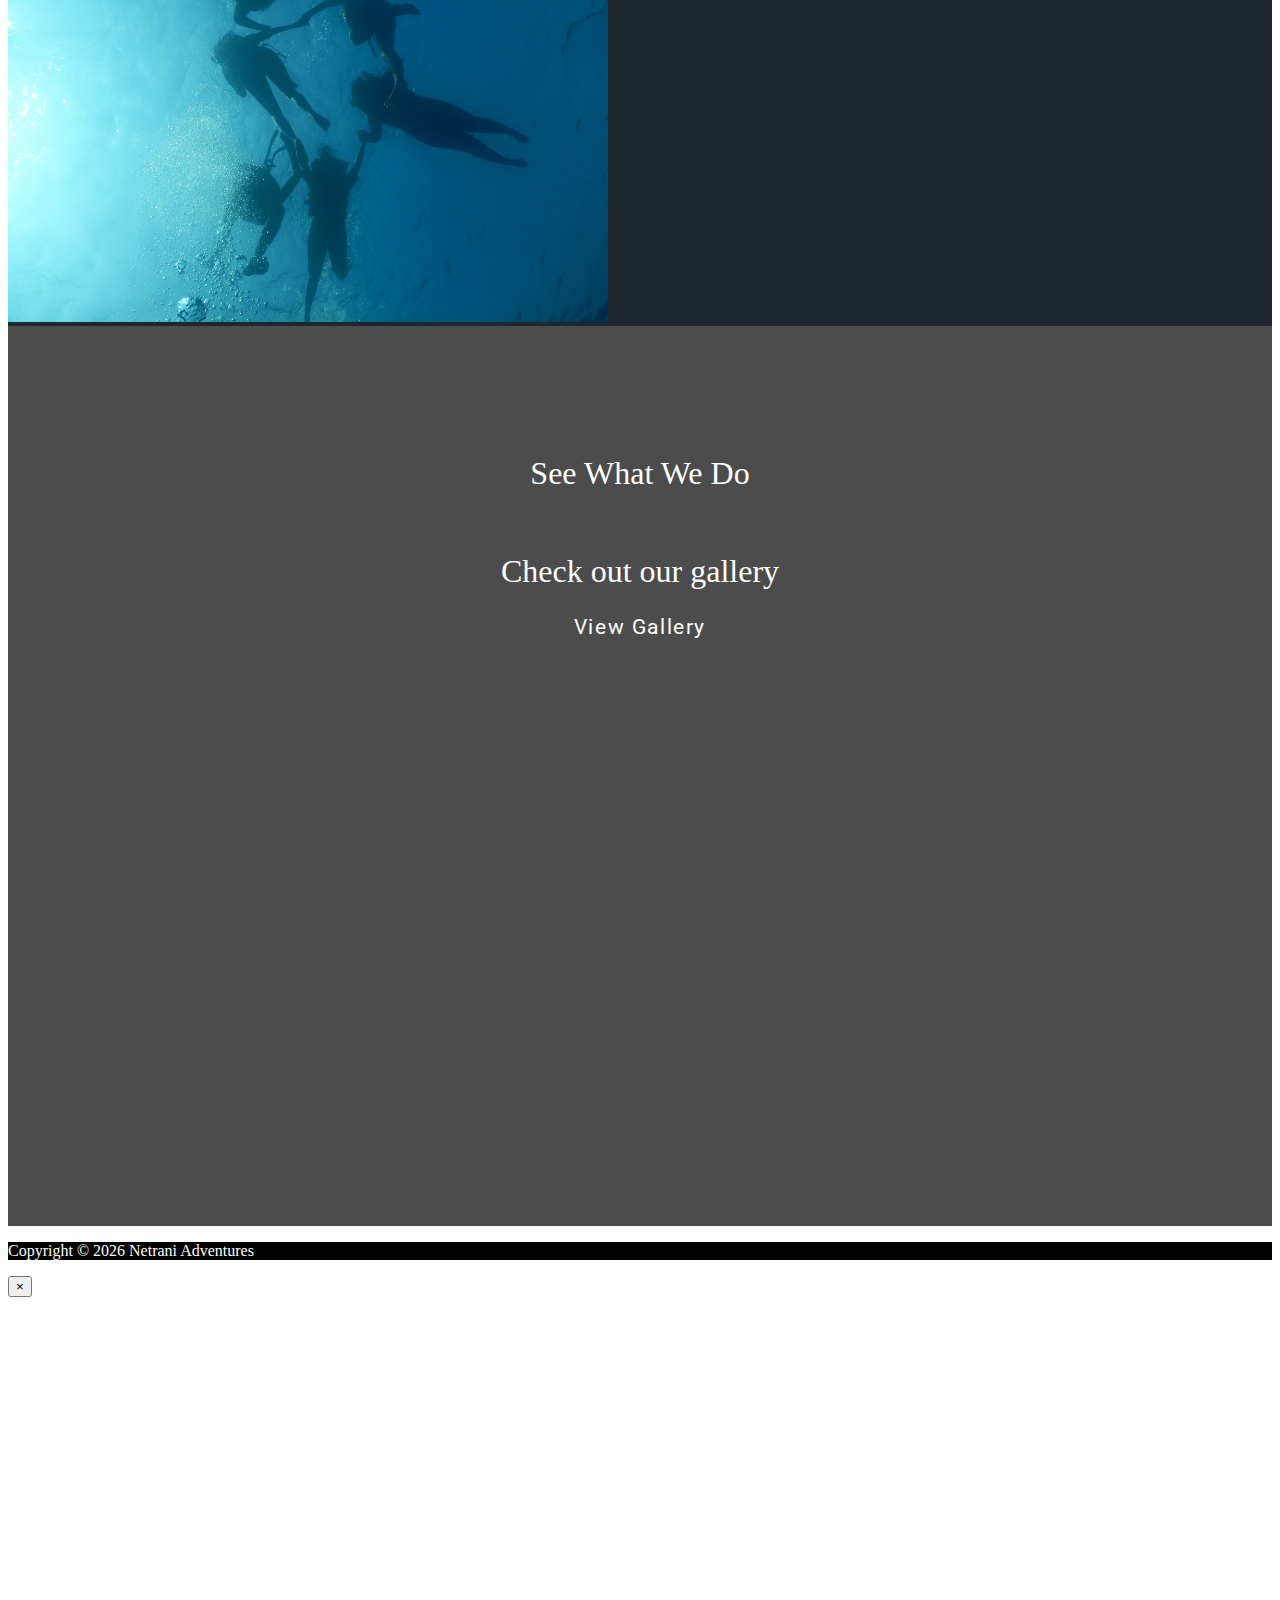
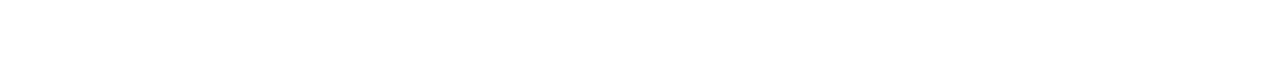
==== commit 7e4da406: "made the gallery page" ====
--- a/index.html
+++ b/index.html
@@ -88,7 +88,7 @@
                   <a href="#" class="nav-link">About Us</a>
                 </li>
                 <li class="nav-item">
-                  <a href="#" class="nav-link">Gallery</a>
+                  <a href="gallery.html" class="nav-link">Gallery</a>
                 </li>
                 <li class="nav-item">
                   <a href="#" class="nav-link">Services</a>
@@ -120,16 +120,18 @@
   <!--HOME ICON SECTION  -->
   <section id="home-icons" class="py-5">
     <div class="container">
-      <div class="row">
+      <div class="row" >
         <!-- horizontal -->
         <div class="col-lg-3">
             <div class="flip">
-              <div class="front" style="background-image: url(img/card1.JPG)">
+              <div class="front" style="background-image: url(img/card1.png)">
                 <h1 class="text-shadow">Adventure Trips</h1>
               </div>
               <div class="back">
-                <h7>Adventure Trips</h7>
-                <p>Netrani Adventures offers scuba diving and snorkelling at Netrani Island, located West coast off Murudheswar. Also known as Pigeon Island, situated approximately 10 nautical miles (19 Km) from temple town of Murudeshwar, Netrani appears heart shaped from above and has many varieties of coral reefs and sea life. It is known fondly, as the 'heart of India's diving'.</p>
+                  <div class="dark-overlay">
+                    <h7>Adventure Trips</h7>
+                    <p>Netrani Adventures offers scuba diving and snorkelling at Netrani Island, located West coast off Murudheswar. Also known as Pigeon Island, situated approximately 10 nautical miles (19 Km) from temple town of Murudeshwar, Netrani appears heart shaped from above and has many varieties of coral reefs and sea life. It is known fondly, as the 'heart of India's diving'.</p>
+                  </div>
               </div>
             </div>
           </div>
@@ -139,9 +141,11 @@
                   <h1 class="text-shadow" style="font-size:2.0rem">Accomodation</h1>
                 </div>
                 <div class="back">
-                  <h7>Accomodation</h7>
-                  <p>Looking for a place to stay? We can arrange stay for you at Sea View Beach Resort Murdeshwar. We give exciting offers to our customers. Our lodging starts at as low as Rs. 1000 per person per day. -</p>
-                </div>
+                    <div class="dark-overlay">
+                      <h7>Accomodation</h7>
+                      <p>Looking for a place to stay? We can arrange stay for you at Sea View Beach Resort Murdeshwar. We give exciting offers to our customers. Our lodging starts at as low as Rs. 1000 per person per day. -</p>
+                    </div>
+                  </div>
               </div>
             </div>
             <div class="col-lg-3">
@@ -150,21 +154,25 @@
                     <h1 class="text-shadow">PADI Dive Resort</h1>
                   </div>
                   <div class="back">
+                      <div class="dark-overlay">
                     <h7>PADI Dive Resort</h7>
                     <p>Netrani Adventures is a registered PADI dive resort. Our resort number is S-25723. Call us directly on 9900431111. INR 5500 (includes taxes)</p>
+                        </div>
                   </div>
                 </div>
               </div>
               <div class="col-lg-3">
                   <div class="flip">
-                    <div class="front" style="background-image: url(img/card4.JPG)">
+                    <div class="front" style="background-image: url(img/card4.png)">
                       <h1 class="text-shadow">Scuba Diving At Netrani</h1>
                     </div>
                     <div class="back">
+                        <div class="dark-overlay">
                       <h7>Scuba Diving At Netrani</h7>
                       <p>Scuba Diving at Murudheswar
                           Scuba Diving is affordable and available now on the West coast of India at Murudeshwar. Discover Scuba Diving (DSD is for non swimmers and swimmers) @ INR 5500-6500 per person. Classroom session for approximately 30 minutes with our PADI (Professional Association of Diving Instructors) professionals.</p>
-                    </div>
+                        </div>
+                        </div>
                   </div>
                 </div>       
             <br>
@@ -239,7 +247,7 @@
        <div class="col">
          <div class="container pt-5 mt-5">
              <br><br><br><br><br><br>
-             <a href="#" class="video" data-video="https://youtu.be/Sshle7LzNCU" data-toggle="modal" data-target="#videoModal">
+             <a href="#" class="video" data-video="https://www.youtube.com/embed/Sshle7LzNCU?ecver=1" data-toggle="modal" data-target="#videoModal">
                <i class="fas fa-play fa-3x"></i>
              </a>
              <h1>See What We Do</h1>
--- a/css/style.css
+++ b/css/style.css
@@ -6,6 +6,21 @@
   width: 100%;
 }
 
+a:link {
+  text-decoration: none;
+}
+
+a:visited {
+  text-decoration: none;
+}
+
+a:hover {
+  text-decoration: none;
+}
+
+a:active {
+  text-decoration: none;
+}
 
 .maxh {
   height:100vh;
@@ -67,16 +82,31 @@
 #home-heading {
   position: relative;
   min-height: 200px;
-  background: url('../img/lights.jpg');
+  background: url('../img/image2.jpg');
   background-attachment: fixed;
+  background-position:center;
+  background-size:cover;
   background-repeat: no-repeat;
   text-align: center;
   color: #fff;
 }
 
+#home-heading-gallery {
+  position: relative;
+  min-height: 200px;
+  background: url('../img/gallery.jpg');
+  background-attachment: fixed;
+  background-position:center;
+  background-size:cover;
+  background-repeat: no-repeat;
+  text-align: center;
+  color: #fff;
+}
+
 #home-icons {
-    background: #ffff;
-}
+  background: #1e272e;
+   /* W3C, IE 10+/ Edge, Firefox 16+, Chrome 26+, Opera 12+, Safari 7+ */
+    }
 
 .dark-overlay {
   position: absolute;
@@ -87,13 +117,16 @@
   background: rgba(0, 0, 0, 0.7);
 }
 
+
+
 #video-play {
   position: relative;
   min-height: 200px;
-  background: url('../img/media.jpg');
+  background: url('../img/image2.jpg');
   background-attachment: fixed;
   background-repeat: no-repeat;
-  background-position: 0 -300px;
+  background-position: center;
+  background-size:cover;
   text-align: center;
   color: #fff;
 }
@@ -105,6 +138,19 @@
 #page-header {
   height: 200px;
   background: url('../img/image1.jpg');
+  /* background-position: 0 -360px; */
+  /* background-attachment: fixed; */
+  /* background-position: center; */
+  background-size: cover;
+  background-repeat: no-repeat;
+  color: #fff;
+  border-bottom: 1px #eee solid;
+  padding-top: 00px;
+}
+
+#page-header-gallery {
+  height: 200px;
+  background: url('../img/gallery.jpg');
   /* background-position: 0 -360px; */
   /* background-attachment: fixed; */
   /* background-position: center; */
@@ -198,8 +244,95 @@
   font-family: 'Roboto', sans-serif;
   font-size:1.3rem;  
   letter-spacing: 0.1rem;
-  transition:all 1s;
-}
+  transition:all 0.4s;
+}
+
+
+@import url("https://fonts.googleapis.com/css?family=Roboto+Mono");
+* {
+  box-sizing: border-box;
+  font-weight: normal;
+}
+
+/* body {
+  color: #555;
+  background: #222;
+  text-align: center;
+  font-family: 'Roboto Mono';
+  padding: 1em;
+} */
+
+/* h1 {
+  font-size: 2.2em;
+} */
+
+
+
+.flip {
+  position: relative;
+}
+.flip > .front,
+.flip > .back {
+  display: block;
+  transition-timing-function: cubic-bezier(0.175, 0.885, 0.32, 1.275);
+  transition-duration: 0.8s;
+  transition-property: transform, opacity;
+}
+.flip > .front {
+    opacity: 1;
+  /* transform: rotateY(0deg); */
+}
+.flip > .back {
+  position: absolute;
+  opacity: 0;
+  top: 0px;
+  left: 0px;
+  width: 100%;
+  height: 100%;
+  border-radius: 10px;
+
+  
+  /* transform: rotateY(-180deg); */
+}
+.flip:hover > .front {
+  opacity: 0;
+  /* transform: rotateY(180deg); */
+}
+.flip:hover > .back {
+  opacity: 1;
+  /* transform: rotateY(0deg); */
+}
+
+.flip {
+  position: relative;
+  display: inline-block;
+  margin-right: 200px;
+  margin-bottom: 1em;
+  width: 260px;
+}
+.flip > .front,
+.flip > .back .dark-overlay{
+  display: block;
+  color: white;
+  width: inherit;
+  background-size: cover !important;
+  background-position: center !important;
+  height: 380px;
+  padding: 1em 2em;
+  background: #313131;
+  border-radius: 10px;
+}
+.flip > .front p,
+.flip > .back .dark-overlay p {
+  font-size: 0.9125rem;
+  line-height: 160%;
+  color: #999;
+}
+
+.text-shadow {
+  text-shadow: 1px 1px rgba(0, 0, 0, 0.04), 2px 2px rgba(0, 0, 0, 0.04), 3px 3px rgba(0, 0, 0, 0.04), 4px 4px rgba(0, 0, 0, 0.04), 0.125rem 0.125rem rgba(0, 0, 0, 0.04), 6px 6px rgba(0, 0, 0, 0.04), 7px 7px rgba(0, 0, 0, 0.04), 8px 8px rgba(0, 0, 0, 0.04), 9px 9px rgba(0, 0, 0, 0.04), 0.3125rem 0.3125rem rgba(0, 0, 0, 0.04), 11px 11px rgba(0, 0, 0, 0.04), 12px 12px rgba(0, 0, 0, 0.04), 13px 13px rgba(0, 0, 0, 0.04), 14px 14px rgba(0, 0, 0, 0.04), 0.625rem 0.625rem rgba(0, 0, 0, 0.04), 16px 16px rgba(0, 0, 0, 0.04), 17px 17px rgba(0, 0, 0, 0.04), 18px 18px rgba(0, 0, 0, 0.04), 19px 19px rgba(0, 0, 0, 0.04), 1.25rem 1.25rem rgba(0, 0, 0, 0.04);
+}
+
 
 .parent:hover .card{
   transform:scale(1.03);
@@ -293,3 +426,4 @@
   font-family: 'Montserrat';
   font-size: 0.8em;
 }
+
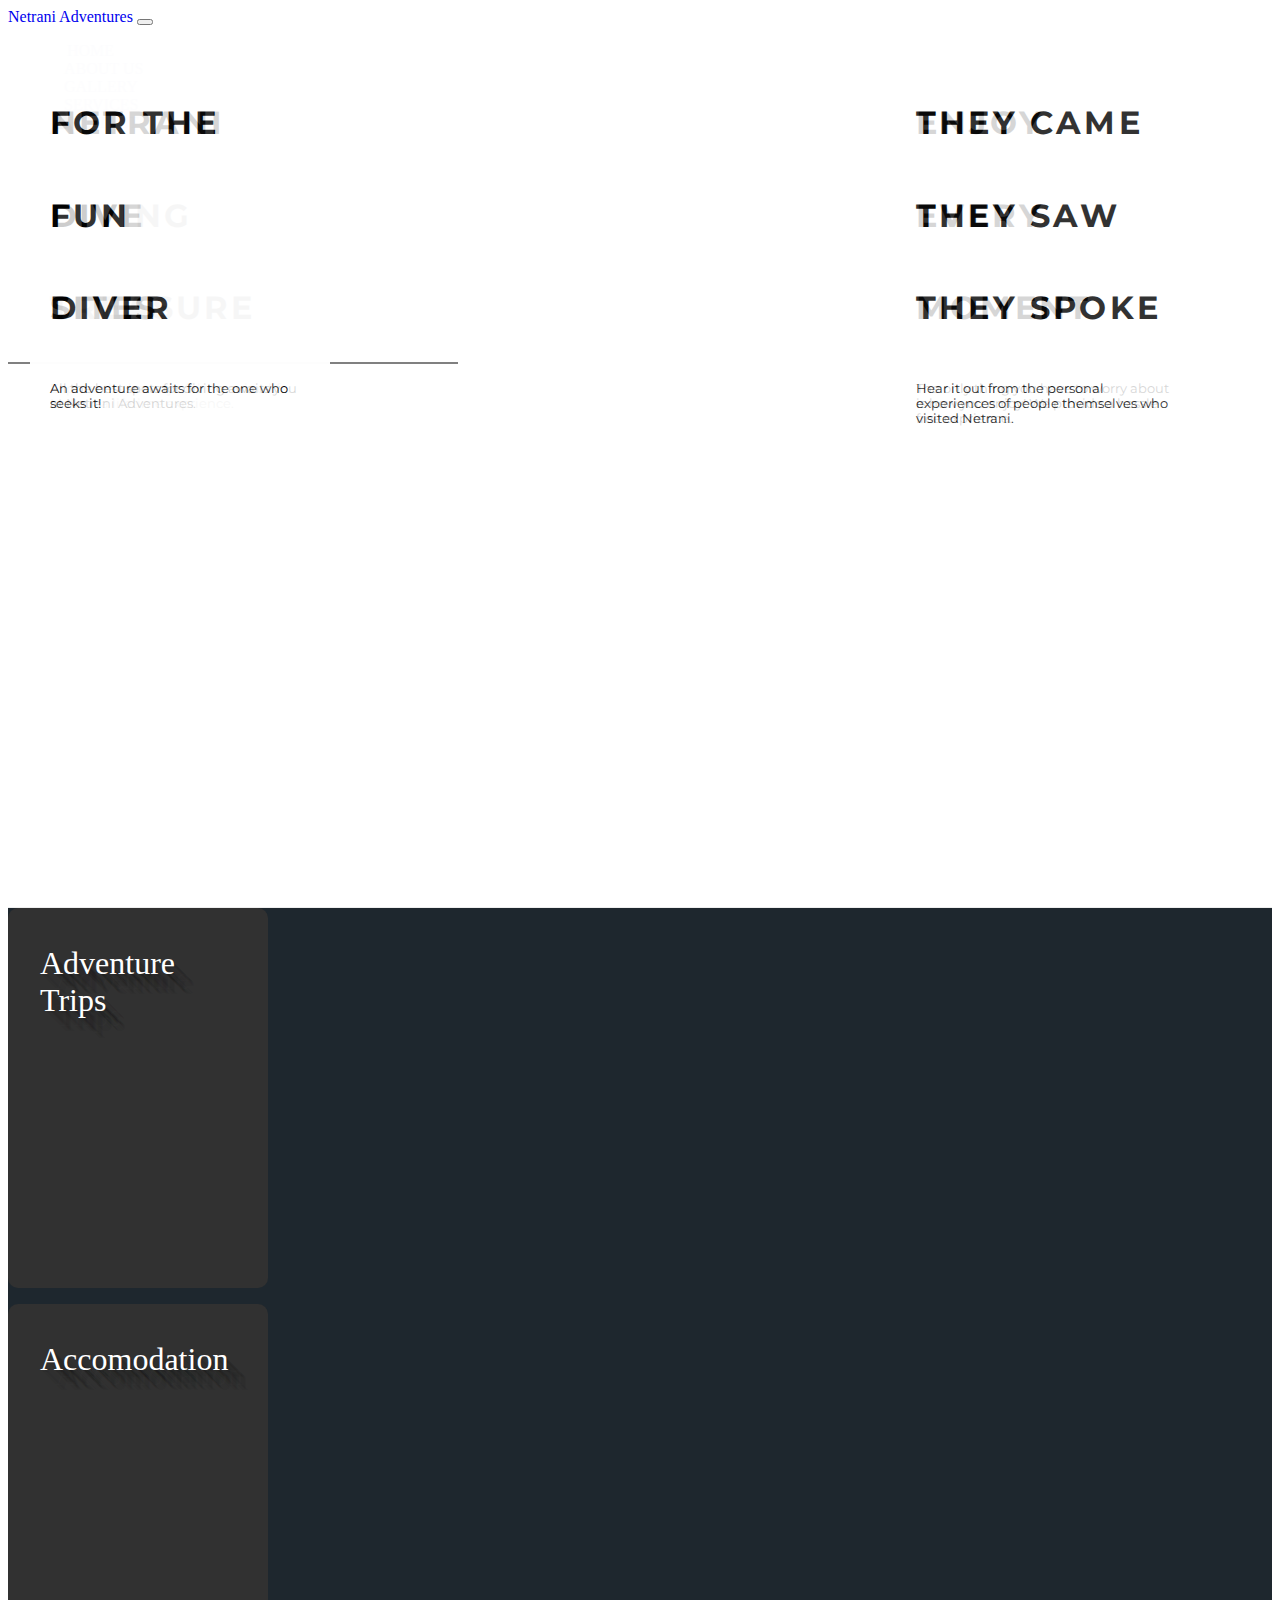
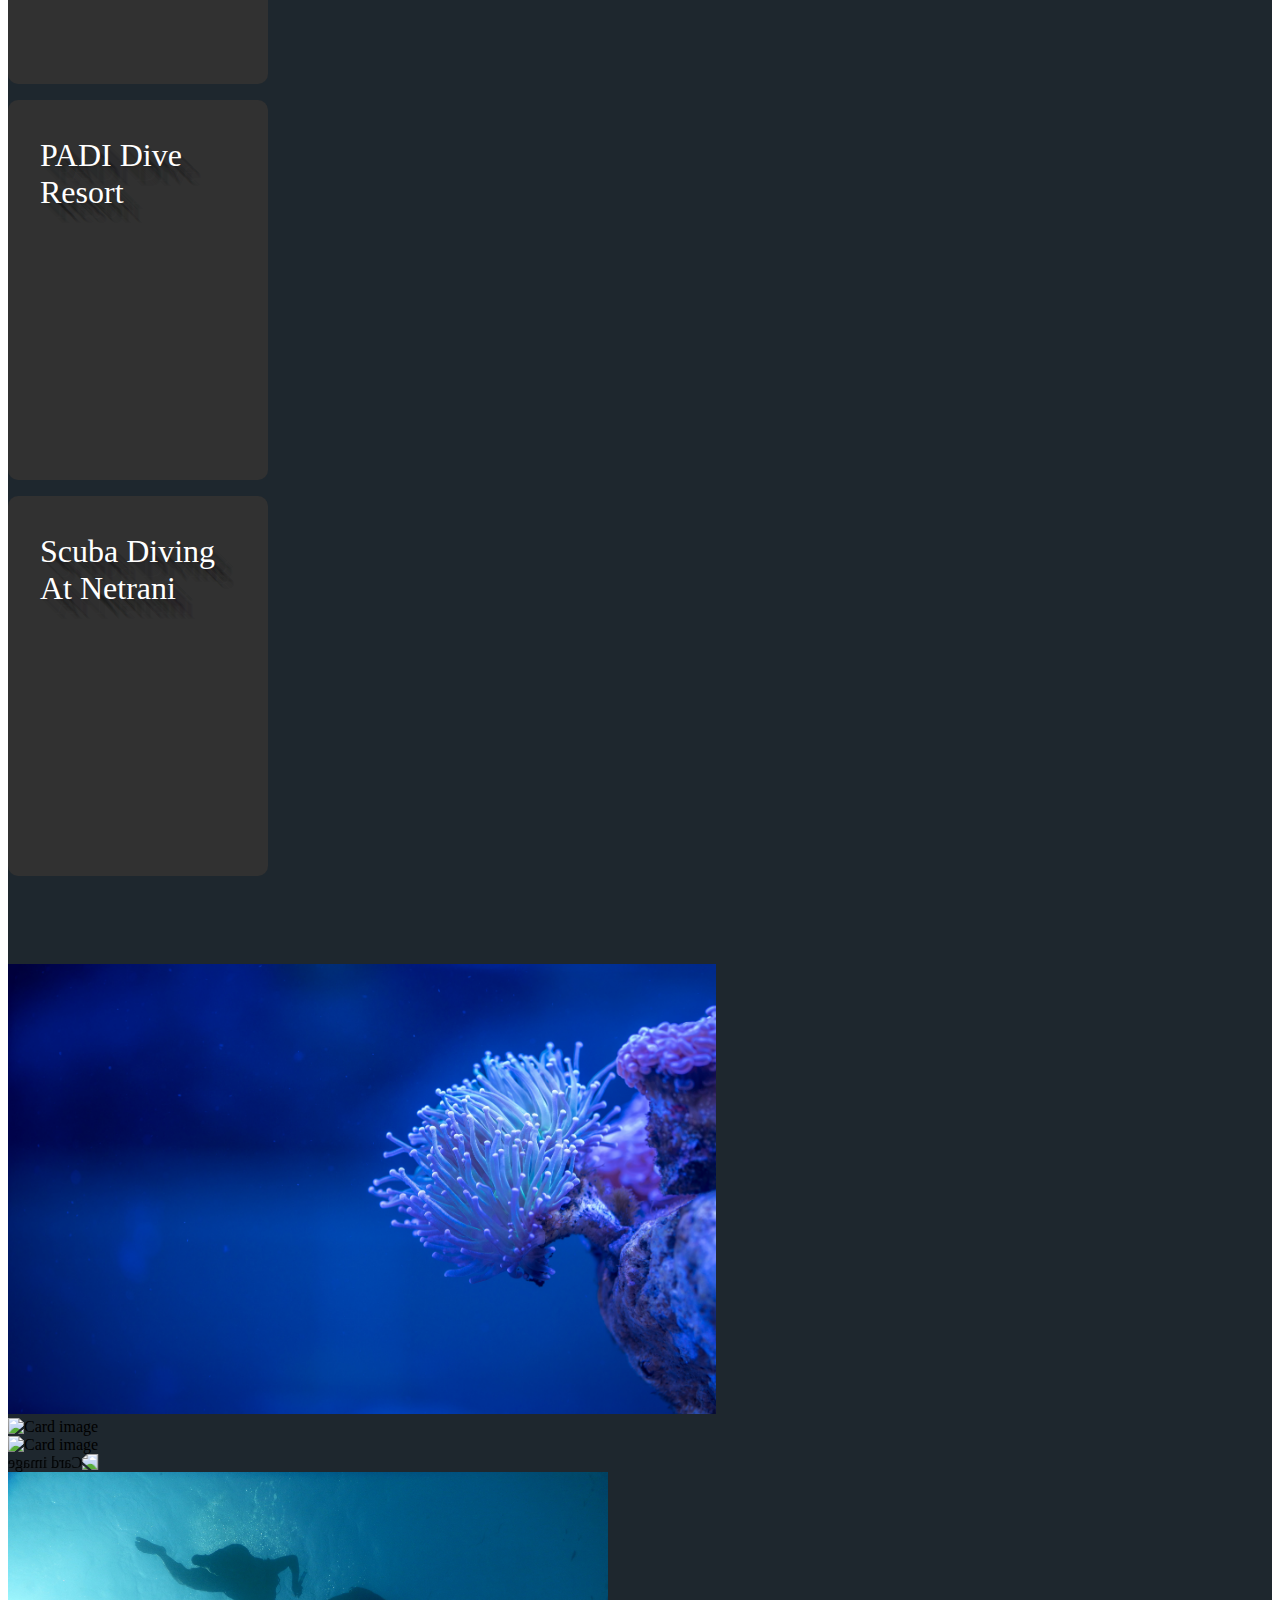
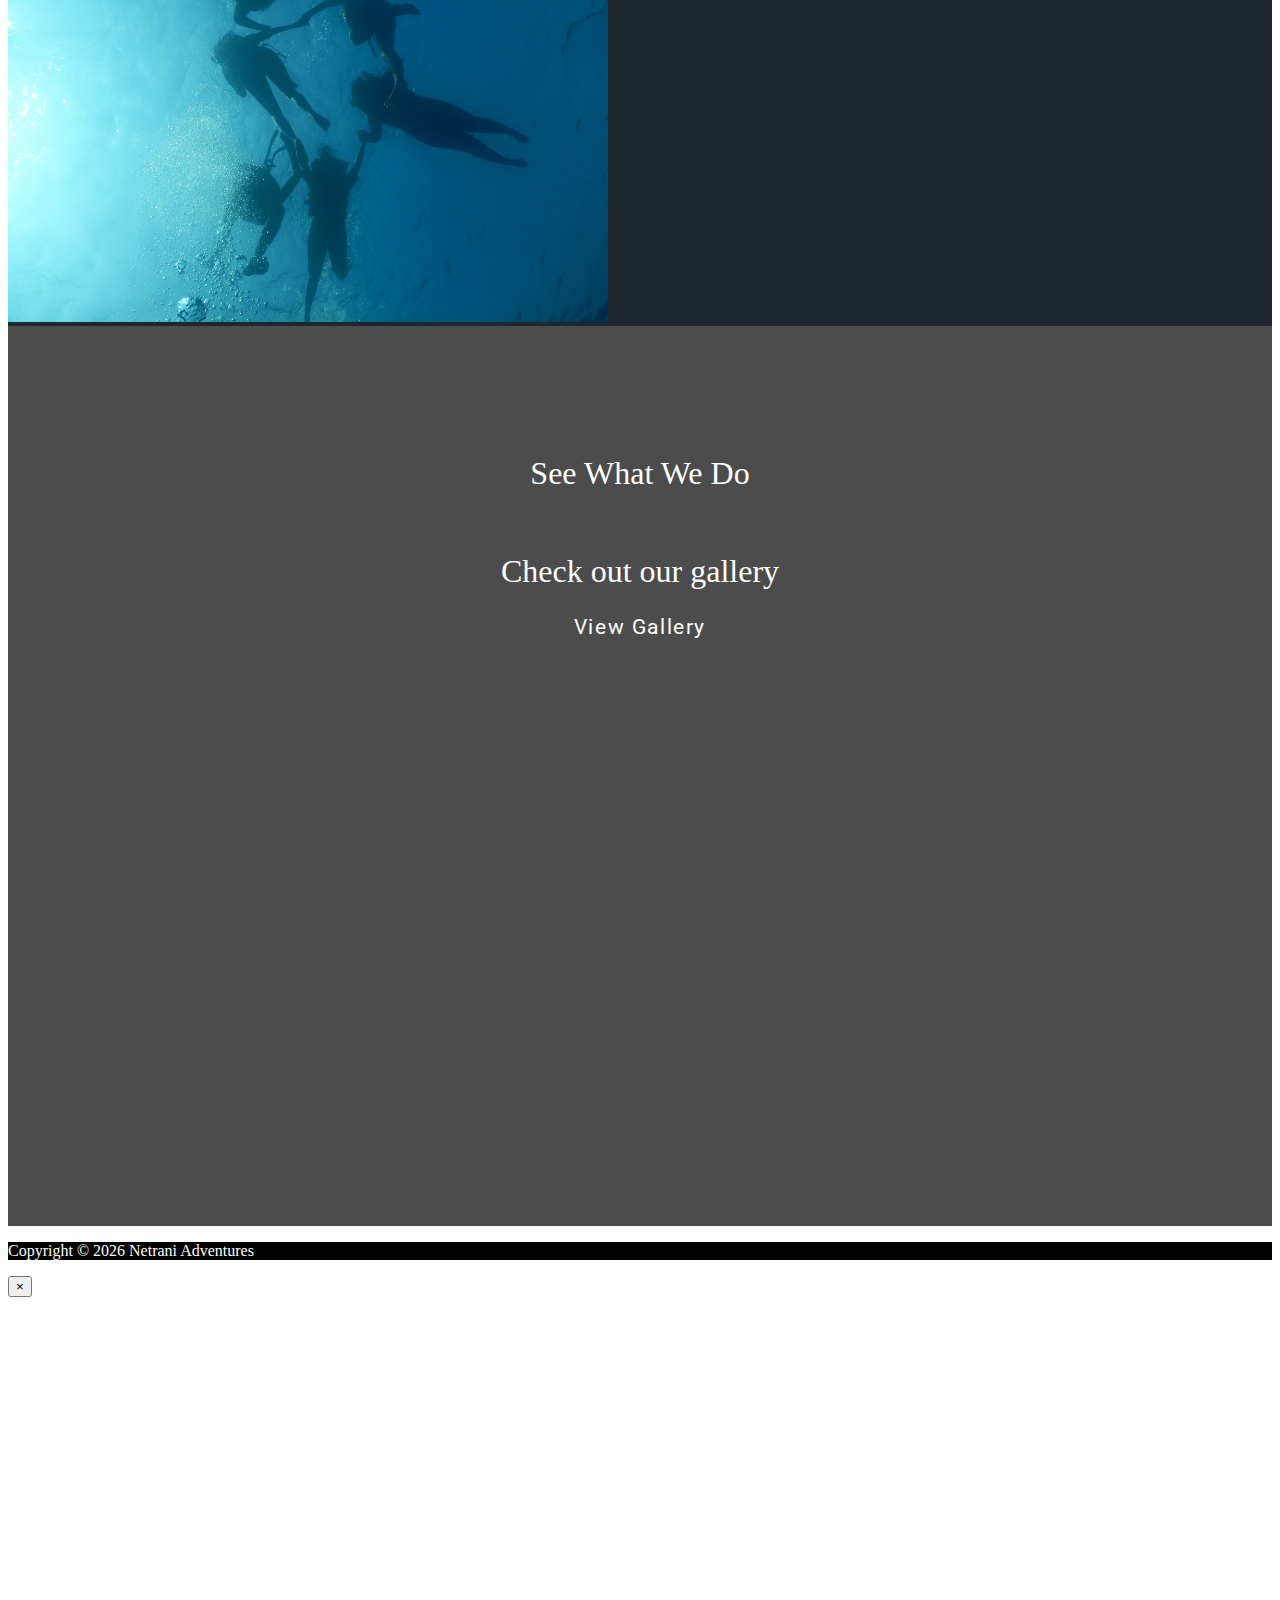
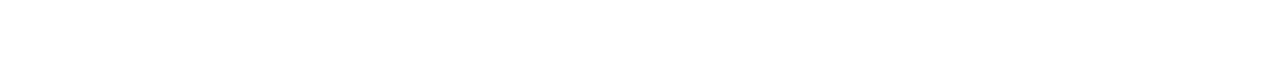
==== commit aa259543: "navbar made transparent" ====
--- a/index.html
+++ b/index.html
@@ -73,7 +73,7 @@
 
    <!-- PAGE HEADER -->
    <header id="page-header" class="maxh">
-      <nav class="navbar navbar-expand-sm navbar-dark bg-green opacitychange mt-auto">
+      <nav class="navbar navbar-inner navbar-expand-sm navbar-dark mt-auto">
           <div class="container">
             <a href="index.html" class="navbar-brand">Netrani Adventures</a>
             <button class="navbar-toggler" data-toggle="collapse" data-target="#navbarCollapse">
--- a/css/style.css
+++ b/css/style.css
@@ -33,7 +33,7 @@
 }
 
 .navbar .nav-link {
-  font-size: 14px;
+  font-size: 16px;
   text-transform: uppercase;
   padding-left: 1rem !important;
   padding-right: 1rem !important;
@@ -49,6 +49,10 @@
 
 .navbar .nav-item.active {
   border-left: 3px solid #ffff;
+}
+
+.navbar-inner {
+  background:transparent;
 }
 
 .opacitychange {
